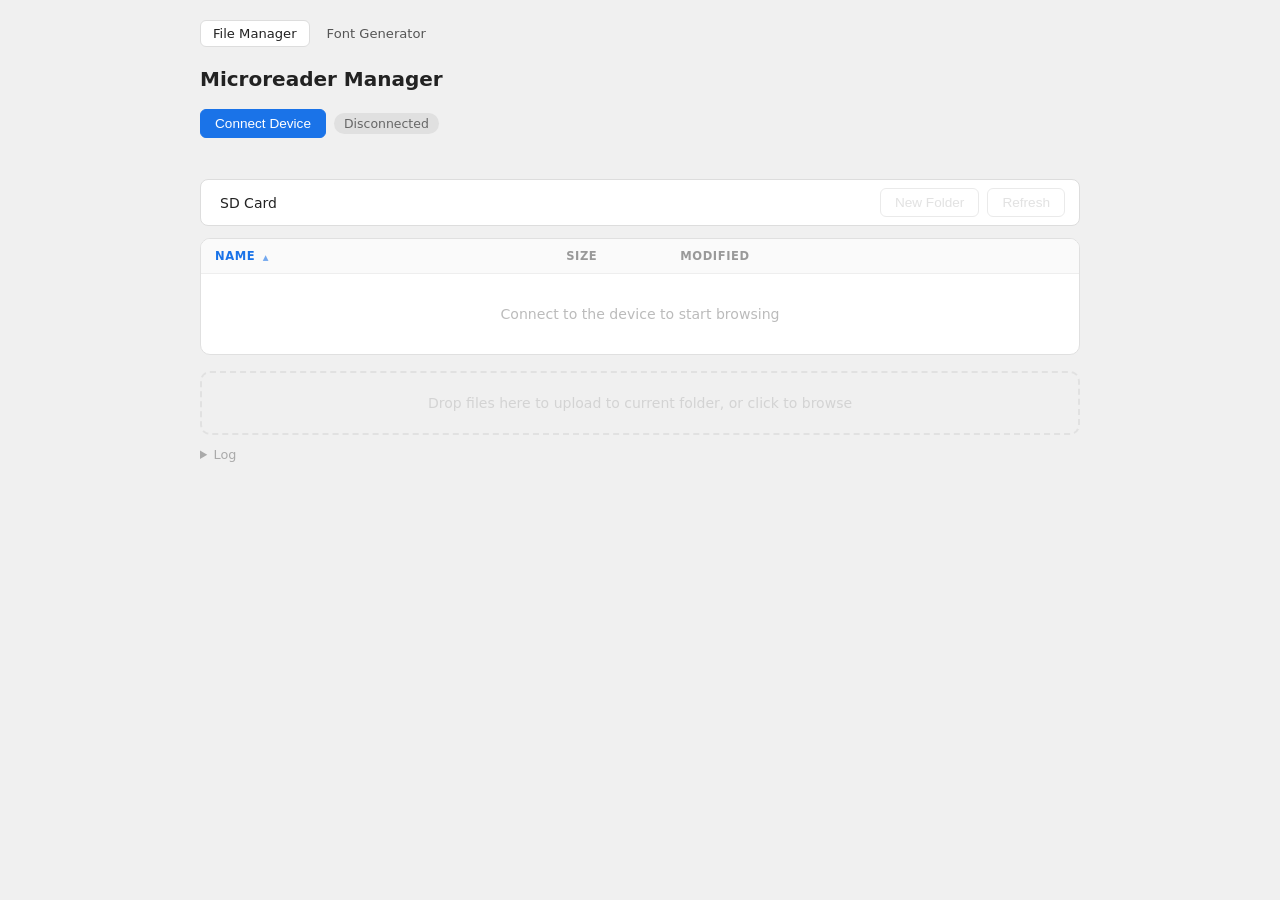
==== docs/index.html @ 01303ea6 "wip font generator page" ====
<!DOCTYPE html>
<html lang="en">
<head>
  <meta charset="UTF-8">
  <meta name="viewport" content="width=device-width, initial-scale=1">
  <title>Microreader Manager</title>
  <style>
    * { box-sizing: border-box; margin: 0; padding: 0; }
    body { font-family: system-ui, -apple-system, sans-serif; background: #f0f0f0; color: #222; padding: 20px; max-width: 920px; margin: 0 auto; }
    nav { display: flex; gap: 4px; margin-bottom: 20px; }
    nav a { padding: 5px 12px; border-radius: 6px; font-size: 0.82rem; text-decoration: none; color: #555; border: 1px solid transparent; }
    nav a:hover { background: #e8e8e8; }
    nav a.active { background: #fff; border-color: #ddd; color: #222; font-weight: 500; }
    h1 { font-size: 1.25rem; font-weight: 600; margin-bottom: 18px; }

    .toolbar { display: flex; gap: 8px; align-items: center; flex-wrap: wrap; margin-bottom: 12px; }
    button { padding: 6px 14px; border: 1px solid #ccc; border-radius: 6px; background: #fff; cursor: pointer; font-size: 0.85rem; white-space: nowrap; }
    button:hover:not(:disabled) { background: #ebebeb; }
    button:disabled { opacity: 0.4; cursor: default; }
    .btn-primary { background: #1a73e8; color: #fff; border-color: #1a73e8; }
    .btn-primary:hover:not(:disabled) { background: #1558b0; }
    .btn-danger { color: #c0392b; border-color: #e0a0a0; }
    .btn-danger:hover:not(:disabled) { background: #fff0ef; }
    .btn-sm { padding: 3px 10px; font-size: 0.78rem; }

    .badge { padding: 3px 10px; border-radius: 12px; font-size: 0.78rem; font-weight: 500; background: #e0e0e0; color: #666; }
    .badge.connected { background: #d4edda; color: #155724; }

    .status-bar { font-size: 0.8rem; color: #777; min-height: 1.2em; margin-bottom: 14px; }

    /* Path bar */
    .path-bar { display: flex; align-items: center; gap: 8px; margin-bottom: 12px; background: #fff; border: 1px solid #ddd; border-radius: 8px; padding: 8px 14px; }
    .breadcrumb { flex: 1; display: flex; align-items: center; gap: 2px; flex-wrap: wrap; font-size: 0.875rem; min-width: 0; }
    .crumb { color: #1a73e8; cursor: pointer; padding: 2px 5px; border-radius: 4px; white-space: nowrap; }
    .crumb:hover { background: #e8f0fe; }
    .crumb.current { color: #222; cursor: default; font-weight: 500; }
    .crumb.current:hover { background: transparent; }
    .crumb-sep { color: #bbb; padding: 0 1px; }

    /* Drop zone */
    .drop-zone { border: 2px dashed #ccc; border-radius: 10px; padding: 22px; text-align: center; color: #aaa; cursor: pointer; font-size: 0.875rem; transition: border-color 0.15s, background 0.15s, color 0.15s; margin-bottom: 12px; }
    .drop-zone:hover, .drop-zone.over { border-color: #1a73e8; background: #e8f0fe; color: #1a73e8; }
    .drop-zone.disabled { pointer-events: none; opacity: 0.4; }

    /* Progress */
    .progress-wrap { display: none; margin-bottom: 12px; }
    .progress-wrap.visible { display: block; }
    .progress-label { font-size: 0.8rem; color: #555; margin-bottom: 4px; }
    .progress-track { height: 6px; background: #e0e0e0; border-radius: 3px; overflow: hidden; }
    .progress-fill { height: 100%; background: #1a73e8; width: 0%; transition: width 0.1s; border-radius: 3px; }

    /* File table */
    .file-browser { background: #fff; border: 1px solid #e0e0e0; border-radius: 10px; overflow: hidden; margin-bottom: 16px; }
    table { width: 100%; border-collapse: collapse; table-layout: fixed; }
    thead th { text-align: left; font-size: 0.72rem; font-weight: 600; text-transform: uppercase; letter-spacing: 0.05em; color: #999; padding: 10px 14px; border-bottom: 1px solid #eee; background: #fafafa; }
    tbody tr { border-bottom: 1px solid #f2f2f2; }
    tbody tr:last-child { border-bottom: none; }
    tbody tr:hover { background: #fafafa; }
    td { padding: 7px 14px; font-size: 0.875rem; vertical-align: middle; }
    .col-name { width: 40%; }
    .col-size { width: 13%; }
    .col-date { width: 20%; }
    .col-actions { width: 27%; text-align: right; }
    thead th[data-col] { cursor: pointer; user-select: none; }
    thead th[data-col]:hover { background: #f0f0f0; color: #666; }
    thead th.sort-active { color: #1a73e8; }
    .sort-icon { font-size: 0.65em; margin-left: 3px; opacity: 0.6; }

    .entry-name { display: flex; align-items: center; gap: 7px; }
    .entry-icon { font-size: 1em; line-height: 1; flex-shrink: 0; }
    .entry-label { overflow: hidden; text-overflow: ellipsis; white-space: nowrap; min-width: 0; }
    .entry-label.is-dir { color: #1a73e8; cursor: pointer; font-weight: 500; }
    .entry-label.is-dir:hover { text-decoration: underline; }
    .file-size { color: #888; font-size: 0.82rem; }
    .file-date { color: #999; font-size: 0.8rem; }
    .placeholder-row td { text-align: center; padding: 32px; color: #bbb; font-size: 0.88rem; }

    /* Log */
    details summary { cursor: pointer; font-size: 0.8rem; color: #aaa; user-select: none; }
    .log-box { background: #1c1c1e; color: #bbb; font-family: monospace; font-size: 0.75rem; padding: 12px; border-radius: 8px; max-height: 160px; overflow-y: auto; white-space: pre-wrap; word-break: break-all; margin-top: 8px; }

    /* Modal */
    .modal-backdrop { position: fixed; inset: 0; background: rgba(0,0,0,0.3); display: flex; align-items: center; justify-content: center; z-index: 100; }
    .modal-card { background: #fff; border-radius: 14px; padding: 24px; width: 360px; max-width: 92vw; box-shadow: 0 12px 48px rgba(0,0,0,0.18); }
    .modal-title { font-size: 1rem; font-weight: 600; margin-bottom: 6px; }
    .modal-body { font-size: 0.875rem; color: #555; line-height: 1.5; margin-bottom: 20px; }
    .modal-body code { font-family: monospace; font-size: 0.82rem; color: #333; background: #f4f4f4; padding: 1px 5px; border-radius: 4px; word-break: break-all; }
    .modal-input { width: 100%; padding: 8px 10px; border: 1px solid #ccc; border-radius: 6px; font-size: 0.875rem; margin-top: 12px; margin-bottom: 4px; }
    .modal-input:focus { outline: none; border-color: #1a73e8; box-shadow: 0 0 0 3px rgba(26,115,232,0.12); }
    .modal-buttons { display: flex; justify-content: flex-end; gap: 8px; margin-top: 20px; }
    .btn-danger-solid { background: #c0392b !important; color: #fff !important; border-color: #c0392b !important; }
    .btn-danger-solid:hover:not(:disabled) { background: #a93226 !important; }
  </style>
</head>
<body>

<nav>
  <a href="index.html" class="active">File Manager</a>
  <a href="font-generator.html">Font Generator</a>
</nav>

<h1>Microreader Manager</h1>

<div class="toolbar">
  <button class="btn-primary" id="btn-connect">Connect Device</button>
  <span class="badge" id="conn-badge">Disconnected</span>
</div>

<div class="status-bar" id="status-bar"></div>

<div class="path-bar">
  <div class="breadcrumb" id="breadcrumb"></div>
  <button id="btn-new-folder" disabled>New Folder</button>
  <button id="btn-refresh" disabled>Refresh</button>
</div>

<div class="file-browser">
  <table>
    <thead>
      <tr>
        <th class="col-name sort-active" data-col="name">Name <span class="sort-icon">▲</span></th>
        <th class="col-size" data-col="size">Size <span class="sort-icon"></span></th>
        <th class="col-date" data-col="mtime">Modified <span class="sort-icon"></span></th>
        <th class="col-actions"></th>
      </tr>
    </thead>
    <tbody id="file-tbody">
      <tr class="placeholder-row"><td colspan="4">Connect to the device to start browsing</td></tr>
    </tbody>
  </table>
</div>

<div class="progress-wrap" id="progress-wrap">
  <div class="progress-label" id="progress-label"></div>
  <div class="progress-track"><div class="progress-fill" id="progress-fill"></div></div>
</div>

<div class="drop-zone disabled" id="drop-zone">
  Drop files here to upload to current folder, or click to browse
  <input type="file" id="file-input" multiple style="display:none">
</div>

<details>
  <summary>Log</summary>
  <div class="log-box" id="log-box"></div>
</details>

<div class="modal-backdrop" id="modal" style="display:none">
  <div class="modal-card">
    <div class="modal-title" id="modal-title"></div>
    <div class="modal-body" id="modal-body"></div>
    <input class="modal-input" id="modal-input" type="text" style="display:none">
    <div class="modal-buttons">
      <button id="modal-cancel">Cancel</button>
      <button id="modal-confirm"></button>
    </div>
  </div>
</div>

<script>
// ── CRC32 (matches zlib.crc32 / esp_rom_crc32_le) ────────────────────────────
const CRC_TABLE = (() => {
  const t = new Uint32Array(256);
  for (let i = 0; i < 256; i++) {
    let c = i;
    for (let j = 0; j < 8; j++) c = (c & 1) ? (0xEDB88320 ^ (c >>> 1)) : (c >>> 1);
    t[i] = c;
  }
  return t;
})();
function crc32(data) {
  let c = 0xFFFFFFFF;
  for (const b of data) c = CRC_TABLE[(c ^ b) & 0xFF] ^ (c >>> 8);
  return (c ^ 0xFFFFFFFF) >>> 0;
}

// ── LE helpers ────────────────────────────────────────────────────────────────
function u16le(n) { return new Uint8Array([n & 0xFF, (n >> 8) & 0xFF]); }
function u32le(n) { const b = new Uint8Array(4); new DataView(b.buffer).setUint32(0, n >>> 0, true); return b; }

// ── Serial connection ─────────────────────────────────────────────────────────
let conn = null;

class SerialConn {
  constructor(port) {
    this.port = port;
    this._buf = [];
    this._waiters = [];
    this._pump();
  }
  async _pump() {
    const reader = this.port.readable.getReader();
    try {
      while (true) {
        const { value, done } = await reader.read();
        if (done) break;
        for (const b of value) {
          if (this._waiters.length > 0) this._waiters.shift()(b);
          else this._buf.push(b);
        }
      }
    } catch (_) {}
    finally {
      reader.releaseLock();
      this._waiters.forEach(w => w(-1));
      this._waiters = [];
    }
  }
  readByte(timeoutMs = 30000) {
    return new Promise((resolve, reject) => {
      if (this._buf.length > 0) { resolve(this._buf.shift()); return; }
      let timer;
      const cb = b => {
        clearTimeout(timer);
        if (b === -1) reject(new Error('Port closed'));
        else resolve(b);
      };
      this._waiters.push(cb);
      timer = setTimeout(() => {
        const i = this._waiters.indexOf(cb);
        if (i !== -1) this._waiters.splice(i, 1);
        reject(new Error('Serial read timeout'));
      }, timeoutMs);
    });
  }
  async readLine(timeoutMs = 5000) {
    const deadline = Date.now() + timeoutMs;
    let s = '';
    while (true) {
      const left = deadline - Date.now();
      if (left <= 0) throw new Error('Timeout reading line');
      const b = await this.readByte(left);
      if (b === 0x0A) return s;
      if (b !== 0x0D) s += String.fromCharCode(b);
    }
  }
  async write(data) {
    const w = this.port.writable.getWriter();
    try { await w.write(data); } finally { w.releaseLock(); }
  }
  async close() { try { await this.port.close(); } catch (_) {} }
}

// ── Protocol ──────────────────────────────────────────────────────────────────
const CMND = new Uint8Array([0x43, 0x4D, 0x4E, 0x44]);
const enc = new TextEncoder();

function isEspLog(line) { return /^[IWED] \(\d+\)/.test(line); }

async function readUntil(pred, ms = 8000) {
  const deadline = Date.now() + ms;
  while (true) {
    const left = deadline - Date.now();
    if (left <= 0) throw new Error('Timeout');
    const line = await conn.readLine(left);
    if (line && !isEspLog(line) && pred(line)) return line;
  }
}

// 'A' — list directory with metadata
async function cmdDirList(path) {
  const pb = enc.encode(path);
  await conn.write(new Uint8Array([...CMND, 0x41, ...u16le(pb.length), ...pb]));
  const entries = [];
  const deadline = Date.now() + 8000;
  let started = false;
  while (true) {
    const left = deadline - Date.now();
    if (left <= 0) break;
    let line;
    try { line = await conn.readLine(left); } catch { break; }
    if (!line || isEspLog(line)) continue;
    if (line.startsWith('ERR:')) throw new Error(line);
    if (line.startsWith('DIR:')) { started = true; continue; }
    if (line === 'END') break;
    if (!started) continue;
    const p = line.split('|');
    if (p[0] === 'd') {
      entries.push({ type: 'dir',  name: p[1] || '', size: 0, mtime: 0 });
    } else if (p[0] === 'f') {
      entries.push({ type: 'file', name: p[1] || '', size: parseInt(p[2]) || 0, mtime: parseInt(p[3]) || 0 });
    }
  }
  return entries;
}

// 'W' — write file to full path (chunked + ACK + CRC)
async function cmdWriteFile(fullPath, file, onProgress) {
  const data = new Uint8Array(await file.arrayBuffer());
  const pb = enc.encode(fullPath);
  const checksum = crc32(data);
  await conn.write(new Uint8Array([...CMND, 0x57, ...u16le(pb.length), ...pb, ...u32le(data.length)]));
  await readUntil(l => { if (l.startsWith('ERR:')) throw new Error(l); return l === 'READY'; }, 10000);
  const CHUNK = 2048;
  for (let sent = 0; sent < data.length; ) {
    const end = Math.min(sent + CHUNK, data.length);
    await conn.write(data.slice(sent, end));
    sent = end;
    onProgress(sent / data.length);
    const ack = await conn.readByte(30000);
    if (ack !== 0x06) throw new Error(`Bad ACK 0x${ack.toString(16)}`);
  }
  await conn.write(u32le(checksum));
  const r = await readUntil(l => l === 'OK' || l.startsWith('ERR:'), 30000);
  if (r !== 'OK') throw new Error(r);
}

// 'R' — delete file
async function cmdDelete(path) {
  const pb = enc.encode(path);
  await conn.write(new Uint8Array([...CMND, 0x52, ...u16le(pb.length), ...pb]));
  return readUntil(l => l === 'OK' || l.startsWith('ERR:'), 5000);
}

// 'K' — mkdir
async function cmdMkdir(path) {
  const pb = enc.encode(path);
  await conn.write(new Uint8Array([...CMND, 0x4B, ...u16le(pb.length), ...pb]));
  return readUntil(l => l === 'OK' || l.startsWith('ERR:'), 5000);
}

// 'S' — heap status
async function cmdStatus() {
  await conn.write(new Uint8Array([...CMND, 0x53]));
  return readUntil(l => l.startsWith('STATUS:'), 3000);
}

// 'C' — clear .mrb cache
async function cmdClearCache() {
  await conn.write(new Uint8Array([...CMND, 0x43]));
  return readUntil(l => l.startsWith('CLEARED:') || l.startsWith('ERR:'), 10000);
}

// 'N' — rename/move: src path then dst path, both 2-byte-LE-prefixed
async function cmdRename(src, dst) {
  const sp = enc.encode(src), dp = enc.encode(dst);
  await conn.write(new Uint8Array([...CMND, 0x4E, ...u16le(sp.length), ...sp, ...u16le(dp.length), ...dp]));
  return readUntil(l => l === 'OK' || l.startsWith('ERR:'), 5000);
}

// ── Formatting ────────────────────────────────────────────────────────────────
function fmtSize(bytes) {
  if (!bytes) return '—';
  if (bytes < 1024) return `${bytes} B`;
  if (bytes < 1048576) return `${(bytes / 1024).toFixed(1)} KB`;
  return `${(bytes / 1048576).toFixed(1)} MB`;
}

function fmtDate(unix) {
  if (!unix || unix < 946684800) return '—'; // ignore anything before year 2000
  try { return new Date(unix * 1000).toLocaleDateString(undefined, { year: 'numeric', month: 'short', day: 'numeric' }); }
  catch { return '—'; }
}

function fileIcon(name) {
  const ext = (name.split('.').pop() || '').toLowerCase();
  return { epub: '📖', mrb: '⚡', png: '🖼', jpg: '🖼', jpeg: '🖼', bmp: '🖼', gif: '🖼', mbf: '🔤', mfb: '🔤', ttf: '🔤', otf: '🔤', dat: '📊', pos: '📊', mgr: '🌙' }[ext] || '📄';
}

// ── UI state ──────────────────────────────────────────────────────────────────
let currentPath = '/sdcard';
let currentEntries = [];
let sortCol = 'name', sortDir = 'asc';
let busy = false;

const $ = id => document.getElementById(id);
const btnConnect    = $('btn-connect');
const btnRefresh    = $('btn-refresh');
const btnNewFolder  = $('btn-new-folder');
const connBadge     = $('conn-badge');
const statusBar     = $('status-bar');
const breadcrumb    = $('breadcrumb');
const dropZone      = $('drop-zone');
const fileInput     = $('file-input');
const progressWrap  = $('progress-wrap');
const progressFill  = $('progress-fill');
const progressLabel = $('progress-label');
const fileTbody     = $('file-tbody');
const logBox        = $('log-box');
const modal         = $('modal');
const modalTitle    = $('modal-title');
const modalBody     = $('modal-body');
const modalInput    = $('modal-input');
const modalConfirm  = $('modal-confirm');
const modalCancel   = $('modal-cancel');

// Promise-based modal. options: { title, body (HTML), confirmLabel, danger, inputPlaceholder, defaultValue }
// Resolves to true/false for confirm dialogs, or string/null for input dialogs.
function showDialog({ title, body, confirmLabel = 'OK', danger = false, inputPlaceholder = null, defaultValue = '' }) {
  return new Promise(resolve => {
    modalTitle.textContent = title;
    modalBody.innerHTML = body;
    modalConfirm.textContent = confirmLabel;
    modalConfirm.className = danger ? 'btn-danger-solid' : 'btn-primary';

    const hasInput = inputPlaceholder !== null;
    modalInput.style.display = hasInput ? 'block' : 'none';
    if (hasInput) { modalInput.placeholder = inputPlaceholder; modalInput.value = defaultValue; }

    modal.style.display = 'flex';
    requestAnimationFrame(() => { if (hasInput) { modalInput.focus(); modalInput.select(); } else modalConfirm.focus(); });

    const done = result => {
      modal.style.display = 'none';
      modalConfirm.removeEventListener('click', onOk);
      modalCancel.removeEventListener('click', onCancel);
      modal.removeEventListener('click', onBackdrop);
      document.removeEventListener('keydown', onKey);
      resolve(result);
    };
    const onOk     = () => done(hasInput ? modalInput.value.trim() : true);
    const onCancel = () => done(hasInput ? null : false);
    const onBackdrop = e => { if (e.target === modal) onCancel(); };
    const onKey = e => {
      if (e.key === 'Enter') onOk();
      if (e.key === 'Escape') onCancel();
    };
    modalConfirm.addEventListener('click', onOk);
    modalCancel.addEventListener('click', onCancel);
    modal.addEventListener('click', onBackdrop);
    document.addEventListener('keydown', onKey);
  });
}

function log(msg) {
  const ts = new Date().toLocaleTimeString();
  logBox.textContent += `[${ts}] ${msg}\n`;
  logBox.scrollTop = logBox.scrollHeight;
}
function setStatus(msg) { statusBar.textContent = msg; }

function setBusy(b) {
  busy = b;
  btnConnect.disabled = b;
  const ok = !b && !!conn;
  btnRefresh.disabled = !ok;
  btnNewFolder.disabled = !ok;
  dropZone.classList.toggle('disabled', !ok);
  fileTbody.querySelectorAll('.btn-del, .btn-ren').forEach(btn => btn.disabled = b);
}

function setConnected(yes) {
  connBadge.textContent = yes ? 'Connected' : 'Disconnected';
  connBadge.className = 'badge' + (yes ? ' connected' : '');
  btnConnect.textContent = yes ? 'Disconnect' : 'Connect Device';
  setBusy(false);
}

function escHtml(s) { return s.replace(/&/g, '&amp;').replace(/</g, '&lt;').replace(/>/g, '&gt;'); }

function renderBreadcrumb() {
  breadcrumb.innerHTML = '';
  const rel = currentPath.startsWith('/sdcard') ? currentPath.slice('/sdcard'.length) : currentPath;
  const parts = rel.split('/').filter(Boolean);
  const segments = [{ label: 'SD Card', path: '/sdcard' },
    ...parts.map((p, i) => ({ label: p, path: '/sdcard/' + parts.slice(0, i + 1).join('/') }))];

  segments.forEach((seg, i) => {
    if (i > 0) {
      const sep = document.createElement('span');
      sep.className = 'crumb-sep'; sep.textContent = '›';
      breadcrumb.appendChild(sep);
    }
    const span = document.createElement('span');
    const isCurrent = i === segments.length - 1;
    span.className = 'crumb' + (isCurrent ? ' current' : '');
    span.textContent = seg.label;
    if (!isCurrent) span.addEventListener('click', () => navigate(seg.path, { push: true }));
    breadcrumb.appendChild(span);
  });
}

function updateSortUI() {
  document.querySelectorAll('thead th[data-col]').forEach(th => {
    const col = th.dataset.col;
    const active = col === sortCol;
    th.classList.toggle('sort-active', active);
    th.querySelector('.sort-icon').textContent = active ? (sortDir === 'asc' ? '▲' : '▼') : '';
  });
}

function renderEntries(entries) {
  currentEntries = entries.filter(e => !e.name.startsWith('.'));

  const cmp = (a, b) => {
    let v = sortCol === 'size'  ? (a.size  || 0) - (b.size  || 0)
          : sortCol === 'mtime' ? (a.mtime || 0) - (b.mtime || 0)
          : a.name.localeCompare(b.name);
    return sortDir === 'asc' ? v : -v;
  };

  const dirs  = entries.filter(e => e.type === 'dir' ).sort(cmp);
  const files = entries.filter(e => e.type === 'file').sort(cmp);

  if (!dirs.length && !files.length) {
    fileTbody.innerHTML = '<tr class="placeholder-row"><td colspan="4">Empty folder</td></tr>';
    updateSortUI();
    return;
  }

  fileTbody.innerHTML = '';
  const actions = `<button class="btn-sm btn-ren">Rename</button>
                   <button class="btn-sm btn-danger btn-del">Delete</button>`;
  for (const entry of [...dirs, ...files]) {
    const tr = document.createElement('tr');
    const fullPath = currentPath + '/' + entry.name;

    if (entry.type === 'dir') {
      tr.innerHTML = `
        <td class="col-name"><div class="entry-name">
          <span class="entry-icon">📁</span>
          <span class="entry-label is-dir">${escHtml(entry.name)}</span>
        </div></td>
        <td class="col-size file-size">—</td>
        <td class="col-date file-date">—</td>
        <td class="col-actions">${actions}</td>`;
      tr.querySelector('.is-dir').addEventListener('click', () => navigate(fullPath, { push: true }));
    } else {
      tr.innerHTML = `
        <td class="col-name"><div class="entry-name">
          <span class="entry-icon">${fileIcon(entry.name)}</span>
          <span class="entry-label" title="${escHtml(entry.name)}">${escHtml(entry.name)}</span>
        </div></td>
        <td class="col-size file-size">${fmtSize(entry.size)}</td>
        <td class="col-date file-date">${fmtDate(entry.mtime)}</td>
        <td class="col-actions">${actions}</td>`;
    }
    tr.querySelector('.btn-ren').addEventListener('click', () => onRename(fullPath));
    tr.querySelector('.btn-del').addEventListener('click', () => onDelete(fullPath, entry.type));
    fileTbody.appendChild(tr);
  }
  updateSortUI();
}

// hist: { push: true } → pushState, { replace: true } → replaceState, omit → no history change
async function navigate(path, hist = {}) {
  currentPath = path;
  renderBreadcrumb();
  const hash = '#' + encodeURIComponent(path);
  if (hist.push)    history.pushState({ path }, '', hash);
  if (hist.replace) history.replaceState({ path }, '', hash);
  setBusy(true);
  setStatus(`Loading ${path}...`);
  log(`ls ${path}`);
  try {
    const entries = await cmdDirList(path);
    renderEntries(entries);
    const nDirs = entries.filter(e => e.type === 'dir').length;
    const nFiles = entries.filter(e => e.type === 'file').length;
    const summary = [nDirs && `${nDirs} folder${nDirs !== 1 ? 's' : ''}`, nFiles && `${nFiles} file${nFiles !== 1 ? 's' : ''}`].filter(Boolean).join(', ');
    setStatus(path + (summary ? `  —  ${summary}` : ''));
    log(`${entries.length} entries`);
  } catch (e) {
    log('Error: ' + e.message);
    setStatus('Error: ' + e.message);
    fileTbody.innerHTML = `<tr class="placeholder-row"><td colspan="4">Error: ${escHtml(e.message)}</td></tr>`;
  } finally {
    setBusy(false);
  }
}

// ESP32-C3 USB Serial/JTAG VID:PID
const ESP_FILTERS = [{ usbVendorId: 0x303A, usbProductId: 0x1001 }];

async function onConnect() {
  if (conn) {
    log('Disconnecting...');
    await conn.close();
    conn = null;
    setConnected(false);
    fileTbody.innerHTML = '<tr class="placeholder-row"><td colspan="4">Connect to the device to start browsing</td></tr>';
    setStatus('');
    log('Disconnected');
    return;
  }
  try {
    // Reuse a previously-granted ESP32 port if there is exactly one
    let port;
    const granted = (await navigator.serial.getPorts()).filter(p => {
      const { usbVendorId, usbProductId } = p.getInfo();
      return usbVendorId === 0x303A && usbProductId === 0x1001;
    });
    if (granted.length === 1) {
      port = granted[0];
      log('Auto-selected previously granted port');
    } else {
      // Show picker filtered to ESP32 devices only
      port = await navigator.serial.requestPort({ filters: ESP_FILTERS });
    }
    await port.open({ baudRate: 115200 });
    conn = new SerialConn(port);
    setConnected(true);
    log('Connected');
    await navigate('/sdcard', { replace: true });
  } catch (e) {
    if (e.name !== 'NotFoundError') { log('Connect error: ' + e.message); setStatus(e.message); }
  }
}

async function onDelete(fullPath, type) {
  const name = fullPath.split('/').pop();
  const body = type === 'dir'
    ? `Delete folder <code>${escHtml(name)}</code> and everything inside it?`
    : `Delete <code>${escHtml(name)}</code>?`;
  const ok = await showDialog({ title: 'Confirm Delete', body, confirmLabel: 'Delete', danger: true });
  if (!ok) return;
  setBusy(true);
  log(`rm ${fullPath}`);
  try {
    const r = await cmdDelete(fullPath);
    log(`rm: ${r}`);
    if (r === 'OK') { setStatus('Deleted'); await navigate(currentPath); }
    else setStatus('Delete failed: ' + r);
  } catch (e) {
    log('Error: ' + e.message); setStatus('Error: ' + e.message);
  } finally { setBusy(false); }
}

async function onNewFolder() {
  const name = await showDialog({ title: 'New Folder', body: `Inside <code>${escHtml(currentPath.replace('/sdcard', 'SD Card'))}</code>`, confirmLabel: 'Create', inputPlaceholder: 'Folder name' });
  if (!name) return;
  const safe = name.replace(/[/\\:*?"<>|]/g, '');
  if (!safe) return;
  const path = currentPath + '/' + safe;
  setBusy(true);
  log(`mkdir ${path}`);
  try {
    const r = await cmdMkdir(path);
    log(`mkdir: ${r}`);
    if (r === 'OK') { setStatus('Folder created'); await navigate(currentPath); }
    else setStatus('Create failed: ' + r);
  } catch (e) {
    log('Error: ' + e.message); setStatus('Error: ' + e.message);
  } finally { setBusy(false); }
}

async function onRename(fullPath) {
  const name = fullPath.split('/').pop();
  const dir  = fullPath.slice(0, fullPath.lastIndexOf('/'));
  const newName = await showDialog({
    title: 'Rename',
    body: `Rename <code>${escHtml(name)}</code>`,
    confirmLabel: 'Rename',
    inputPlaceholder: 'New name',
    defaultValue: name,
  });
  if (!newName || newName === name) return;
  const safe = newName.replace(/[/\\:*?"<>|]/g, '').trim();
  if (!safe) return;
  const newPath = dir + '/' + safe;
  setBusy(true);
  log(`rename ${fullPath} → ${newPath}`);
  try {
    const r = await cmdRename(fullPath, newPath);
    log(`rename: ${r}`);
    if (r === 'OK') { setStatus('Renamed'); await navigate(currentPath); }
    else setStatus('Rename failed: ' + r);
  } catch (e) {
    log('Error: ' + e.message); setStatus('Error: ' + e.message);
  } finally { setBusy(false); }
}

async function onUpload(files) {
  if (!conn) return;
  const list = [...files];
  if (!list.length) return;
  setBusy(true);
  for (let i = 0; i < list.length; i++) {
    const file = list[i];
    const dest = currentPath + '/' + file.name;
    progressWrap.classList.add('visible');
    progressFill.style.width = '0%';
    progressLabel.textContent = `Uploading ${file.name} (${i + 1}/${list.length}) — ${fmtSize(file.size)}`;
    log(`upload ${dest}`);
    try {
      await cmdWriteFile(dest, file, pct => { progressFill.style.width = (pct * 100).toFixed(1) + '%'; });
      progressFill.style.width = '100%';
      log(`OK: ${file.name}`);
      setStatus(`Uploaded ${file.name}`);
    } catch (e) {
      log(`Upload failed: ${e.message}`);
      setStatus('Upload failed: ' + e.message);
    }
  }
  progressWrap.classList.remove('visible');
  setBusy(false);
  await navigate(currentPath);
}

// Events
btnConnect.addEventListener('click', onConnect);
btnRefresh.addEventListener('click', () => navigate(currentPath));
btnNewFolder.addEventListener('click', onNewFolder);
dropZone.addEventListener('click', () => { if (!busy && conn) fileInput.click(); });
fileInput.addEventListener('change', () => { if (fileInput.files.length) onUpload(fileInput.files); fileInput.value = ''; });
dropZone.addEventListener('dragover', e => { e.preventDefault(); if (!busy && conn) dropZone.classList.add('over'); });
dropZone.addEventListener('dragleave', () => dropZone.classList.remove('over'));
dropZone.addEventListener('drop', e => { e.preventDefault(); dropZone.classList.remove('over'); onUpload(e.dataTransfer.files); });

// Init
renderBreadcrumb();

// Sortable column headers
document.querySelectorAll('thead th[data-col]').forEach(th => {
  th.addEventListener('click', () => {
    const col = th.dataset.col;
    if (sortCol === col) sortDir = sortDir === 'asc' ? 'desc' : 'asc';
    else { sortCol = col; sortDir = 'asc'; }
    renderEntries(currentEntries);
  });
});

// Browser back / forward
window.addEventListener('popstate', e => {
  if (conn && e.state?.path) navigate(e.state.path);
});

// Auto-reconnect on page load/refresh.
// Strategy: listen for the 'connect' event that fires when the device (re-)enumerates.
// Browsers that persist port grants (Chrome) fire it after the device reboots post-refresh.
// Browsers that don't (Firefox) never fire it — user just clicks Connect, no polling wasted.
if ('serial' in navigator) {
  async function autoOpen(port) {
    if (conn) return;
    const { usbVendorId, usbProductId } = port.getInfo();
    if (usbVendorId !== 0x303A || usbProductId !== 0x1001) return;
    log('[auto] ESP32 detected — opening port…');
    try {
      await port.open({ baudRate: 115200 });
      conn = new SerialConn(port);
      setConnected(true);
      await navigate('/sdcard', { replace: true });
    } catch (e) {
      log('[auto] open failed: ' + e.message);
      setStatus('Auto-connect failed — click Connect');
    }
  }

  navigator.serial.addEventListener('connect', e => autoOpen(e.target));

  // Also check immediately — device may already be enumerated if it didn't reboot.
  (async () => {
    const all = await navigator.serial.getPorts();
    const esp = all.find(p => {
      const { usbVendorId, usbProductId } = p.getInfo();
      return usbVendorId === 0x303A && usbProductId === 0x1001;
    });
    if (esp) autoOpen(esp);
  })();
}

if (!('serial' in navigator)) {
  document.body.innerHTML = `
    <div style="padding:48px;text-align:center;font-family:system-ui">
      <h2 style="color:#c0392b">Web Serial API not available</h2>
      <p style="margin-top:12px;color:#666">Open this page in Chrome, Edge, or Firefox</p>
    </div>`;
}
</script>
</body>
</html>
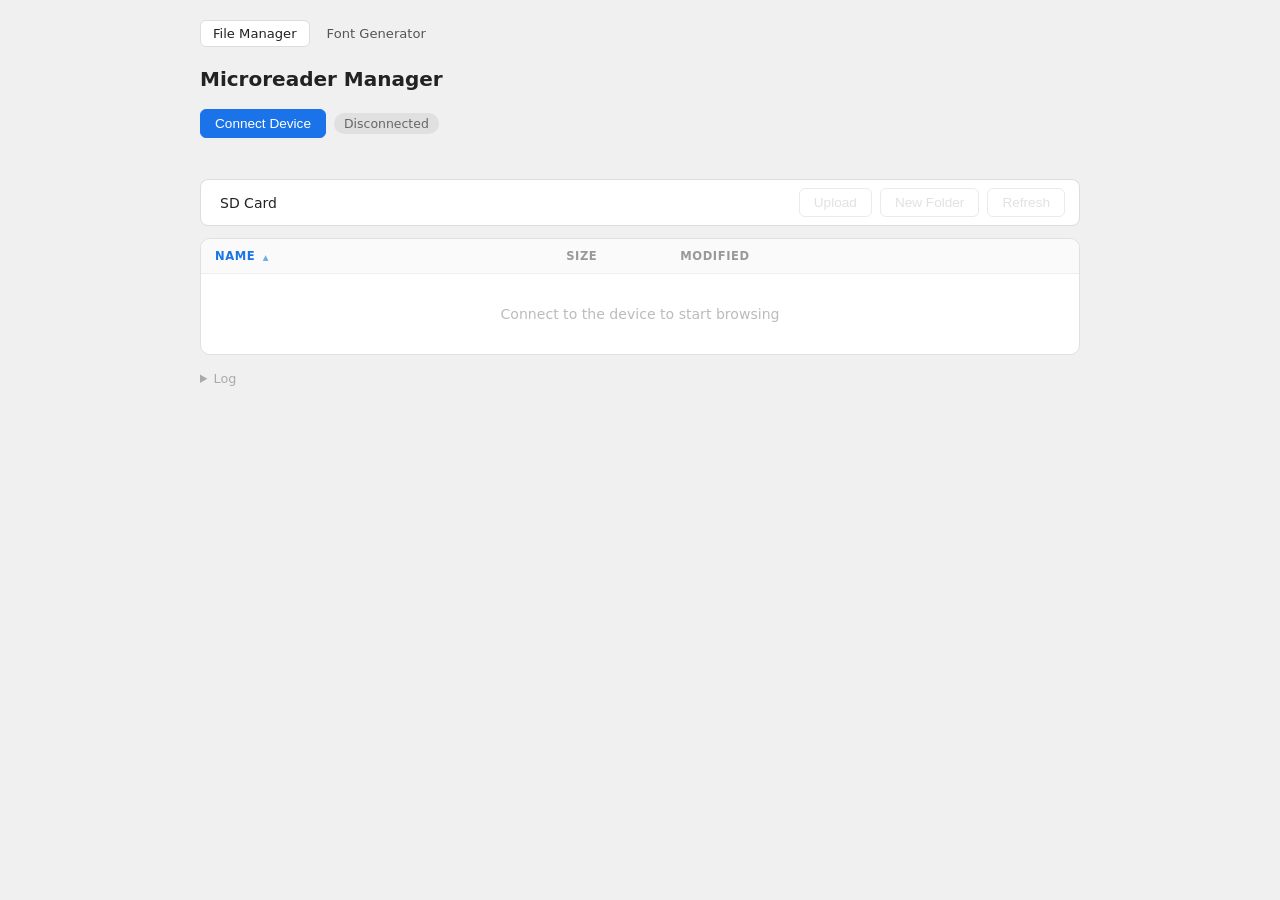
==== commit 79d4782b: "replaced visible drop-zone with droppable file-browser and upload button" ====
--- a/docs/index.html
+++ b/docs/index.html
@@ -37,11 +37,6 @@
     .crumb.current:hover { background: transparent; }
     .crumb-sep { color: #bbb; padding: 0 1px; }
 
-    /* Drop zone */
-    .drop-zone { border: 2px dashed #ccc; border-radius: 10px; padding: 22px; text-align: center; color: #aaa; cursor: pointer; font-size: 0.875rem; transition: border-color 0.15s, background 0.15s, color 0.15s; margin-bottom: 12px; }
-    .drop-zone:hover, .drop-zone.over { border-color: #1a73e8; background: #e8f0fe; color: #1a73e8; }
-    .drop-zone.disabled { pointer-events: none; opacity: 0.4; }
-
     /* Progress */
     .progress-wrap { display: none; margin-bottom: 12px; }
     .progress-wrap.visible { display: block; }
@@ -50,7 +45,9 @@
     .progress-fill { height: 100%; background: #1a73e8; width: 0%; transition: width 0.1s; border-radius: 3px; }
 
     /* File table */
-    .file-browser { background: #fff; border: 1px solid #e0e0e0; border-radius: 10px; overflow: hidden; margin-bottom: 16px; }
+    .file-browser { background: #fff; border: 1px solid #e0e0e0; border-radius: 10px; overflow: hidden; margin-bottom: 16px; transition: border-color 0.15s, box-shadow 0.15s; }
+    .file-browser.drag-over { border-color: #1a73e8; box-shadow: 0 0 0 2px rgba(26,115,232,0.2); }
+    .file-browser.drag-over thead th { background: #e8f0fe; }
     table { width: 100%; border-collapse: collapse; table-layout: fixed; }
     thead th { text-align: left; font-size: 0.72rem; font-weight: 600; text-transform: uppercase; letter-spacing: 0.05em; color: #999; padding: 10px 14px; border-bottom: 1px solid #eee; background: #fafafa; }
     tbody tr { border-bottom: 1px solid #f2f2f2; }
@@ -110,6 +107,7 @@
 
 <div class="path-bar">
   <div class="breadcrumb" id="breadcrumb"></div>
+  <button id="btn-upload" disabled>Upload</button>
   <button id="btn-new-folder" disabled>New Folder</button>
   <button id="btn-refresh" disabled>Refresh</button>
 </div>
@@ -135,11 +133,6 @@
   <div class="progress-track"><div class="progress-fill" id="progress-fill"></div></div>
 </div>
 
-<div class="drop-zone disabled" id="drop-zone">
-  Drop files here to upload to current folder, or click to browse
-  <input type="file" id="file-input" multiple style="display:none">
-</div>
-
 <details>
   <summary>Log</summary>
   <div class="log-box" id="log-box"></div>
@@ -156,6 +149,8 @@
     </div>
   </div>
 </div>
+
+<input type="file" id="file-input" multiple style="display:none">
 
 <script>
 // ── CRC32 (matches zlib.crc32 / esp_rom_crc32_le) ────────────────────────────
@@ -370,12 +365,13 @@
 const connBadge     = $('conn-badge');
 const statusBar     = $('status-bar');
 const breadcrumb    = $('breadcrumb');
-const dropZone      = $('drop-zone');
+const btnUpload     = $('btn-upload');
 const fileInput     = $('file-input');
 const progressWrap  = $('progress-wrap');
 const progressFill  = $('progress-fill');
 const progressLabel = $('progress-label');
 const fileTbody     = $('file-tbody');
+const fileBrowser   = document.querySelector('.file-browser');
 const logBox        = $('log-box');
 const modal         = $('modal');
 const modalTitle    = $('modal-title');
@@ -435,7 +431,7 @@
   const ok = !b && !!conn;
   btnRefresh.disabled = !ok;
   btnNewFolder.disabled = !ok;
-  dropZone.classList.toggle('disabled', !ok);
+  btnUpload.disabled = !ok;
   fileTbody.querySelectorAll('.btn-del, .btn-ren').forEach(btn => btn.disabled = b);
 }
 
@@ -691,11 +687,26 @@
 btnConnect.addEventListener('click', onConnect);
 btnRefresh.addEventListener('click', () => navigate(currentPath));
 btnNewFolder.addEventListener('click', onNewFolder);
-dropZone.addEventListener('click', () => { if (!busy && conn) fileInput.click(); });
+btnUpload.addEventListener('click', () => { if (!busy && conn) fileInput.click(); });
 fileInput.addEventListener('change', () => { if (fileInput.files.length) onUpload(fileInput.files); fileInput.value = ''; });
-dropZone.addEventListener('dragover', e => { e.preventDefault(); if (!busy && conn) dropZone.classList.add('over'); });
-dropZone.addEventListener('dragleave', () => dropZone.classList.remove('over'));
-dropZone.addEventListener('drop', e => { e.preventDefault(); dropZone.classList.remove('over'); onUpload(e.dataTransfer.files); });
+let dragDepth = 0;
+fileBrowser.addEventListener('dragenter', e => {
+  e.preventDefault();
+  if (busy || !conn) return;
+  dragDepth++;
+  fileBrowser.classList.add('drag-over');
+});
+fileBrowser.addEventListener('dragover', e => { e.preventDefault(); });
+fileBrowser.addEventListener('dragleave', () => {
+  dragDepth--;
+  if (dragDepth <= 0) { dragDepth = 0; fileBrowser.classList.remove('drag-over'); }
+});
+fileBrowser.addEventListener('drop', e => {
+  e.preventDefault();
+  dragDepth = 0;
+  fileBrowser.classList.remove('drag-over');
+  onUpload(e.dataTransfer.files);
+});
 
 // Init
 renderBreadcrumb();
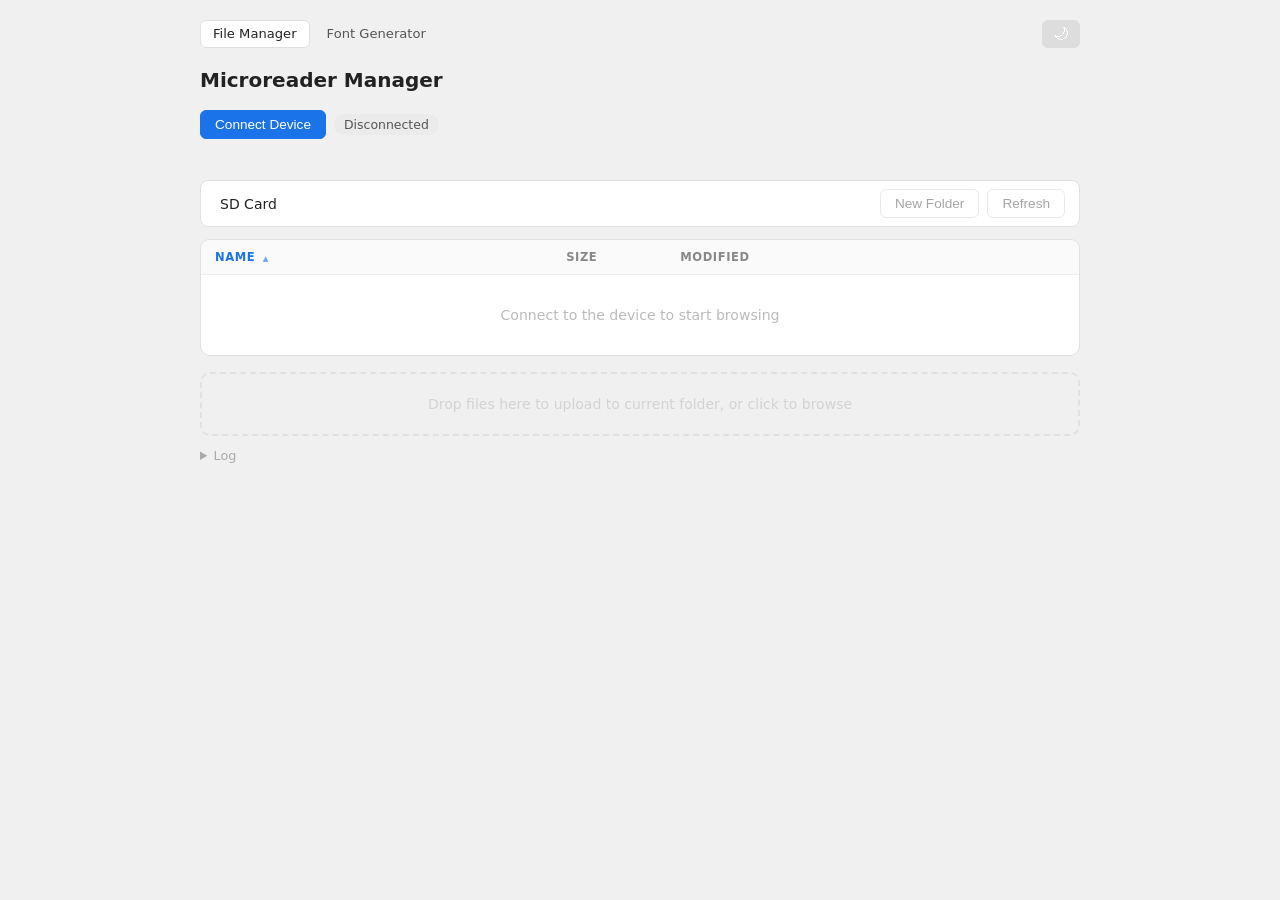
==== commit fd5e07e8: "added dark mode with theme toggle respecting OS preference" ====
--- a/docs/index.html
+++ b/docs/index.html
@@ -5,95 +5,181 @@
   <meta name="viewport" content="width=device-width, initial-scale=1">
   <title>Microreader Manager</title>
   <style>
+    :root {
+      --bg-app: #f0f0f0;
+      --bg-surface: #fff;
+      --bg-subtle: #fafafa;
+      --bg-muted: #ebebeb;
+      --bg-nav-hover: #e8e8e8;
+      --bg-accent-tint: #e8f0fe;
+      --text-strong: #222;
+      --text-secondary: #555;
+      --text-tertiary: #777;
+      --text-muted: #888;
+      --text-faint: #aaa;
+      --text-disabled: #bbb;
+      --border-default: #ccc;
+      --border-subtle: #e0e0e0;
+      --border-faint: #eee;
+      --border-very-faint: #f2f2f2;
+      --accent: #1a73e8;
+      --accent-hover: #1558b0;
+      --danger: #c0392b;
+      --danger-hover: #a93226;
+      --danger-bg: #fff0ef;
+      --danger-border: #e0a0a0;
+      --success-bg: #d4edda;
+      --success-text: #155724;
+      --code-bg: #f4f4f4;
+      --code-text: #333;
+      --log-bg: #1c1c1e;
+      --log-text: #bbb;
+      --shadow-modal: 0 12px 48px rgba(0,0,0,0.18);
+      --shadow-focus: 0 0 0 3px rgba(26,115,232,0.12);
+      --backdrop: rgba(0,0,0,0.3);
+      color-scheme: light;
+    }
+    [data-theme="dark"] {
+      --bg-app: #131313;
+      --bg-surface: #1e1e1e;
+      --bg-subtle: #262626;
+      --bg-muted: #2e2e2e;
+      --bg-nav-hover: #2a2a2a;
+      --bg-accent-tint: #1e2f4a;
+      --text-strong: #e8e8e8;
+      --text-secondary: #b5b5b5;
+      --text-tertiary: #888;
+      --text-muted: #777;
+      --text-faint: #5a5a5a;
+      --text-disabled: #444;
+      --border-default: #3a3a3a;
+      --border-subtle: #2a2a2a;
+      --border-faint: #2d2d2d;
+      --border-very-faint: #232323;
+      --accent: #3b82f6;
+      --accent-hover: #60a5fa;
+      --danger: #ef5350;
+      --danger-hover: #f0685f;
+      --danger-bg: #3a1f1f;
+      --danger-border: #7a3a3a;
+      --success-bg: #1e3a1e;
+      --success-text: #6fcf76;
+      --code-bg: #2a2a2a;
+      --code-text: #d8d8d8;
+      --log-bg: #000;
+      --log-text: #ccc;
+      --shadow-modal: 0 12px 48px rgba(0,0,0,0.6);
+      --shadow-focus: 0 0 0 3px rgba(59,130,246,0.2);
+      --backdrop: rgba(0,0,0,0.6);
+      color-scheme: dark;
+    }
     * { box-sizing: border-box; margin: 0; padding: 0; }
-    body { font-family: system-ui, -apple-system, sans-serif; background: #f0f0f0; color: #222; padding: 20px; max-width: 920px; margin: 0 auto; }
+    body { font-family: system-ui, -apple-system, sans-serif; background: var(--bg-app); color: var(--text-strong); padding: 20px; max-width: 920px; margin: 0 auto; }
     nav { display: flex; gap: 4px; margin-bottom: 20px; }
-    nav a { padding: 5px 12px; border-radius: 6px; font-size: 0.82rem; text-decoration: none; color: #555; border: 1px solid transparent; }
-    nav a:hover { background: #e8e8e8; }
-    nav a.active { background: #fff; border-color: #ddd; color: #222; font-weight: 500; }
+    nav a { padding: 5px 12px; border-radius: 6px; font-size: 0.82rem; text-decoration: none; color: var(--text-secondary); border: 1px solid transparent; }
+    nav a:hover { background: var(--bg-nav-hover); }
+    nav a.active { background: var(--bg-surface); border-color: var(--border-subtle); color: var(--text-strong); font-weight: 500; }
     h1 { font-size: 1.25rem; font-weight: 600; margin-bottom: 18px; }
 
     .toolbar { display: flex; gap: 8px; align-items: center; flex-wrap: wrap; margin-bottom: 12px; }
-    button { padding: 6px 14px; border: 1px solid #ccc; border-radius: 6px; background: #fff; cursor: pointer; font-size: 0.85rem; white-space: nowrap; }
-    button:hover:not(:disabled) { background: #ebebeb; }
+    button { padding: 6px 14px; border: 1px solid var(--border-default); border-radius: 6px; background: var(--bg-surface); cursor: pointer; font-size: 0.85rem; white-space: nowrap; color: var(--text-strong); }
+    button:hover:not(:disabled) { background: var(--bg-muted); }
     button:disabled { opacity: 0.4; cursor: default; }
-    .btn-primary { background: #1a73e8; color: #fff; border-color: #1a73e8; }
-    .btn-primary:hover:not(:disabled) { background: #1558b0; }
-    .btn-danger { color: #c0392b; border-color: #e0a0a0; }
-    .btn-danger:hover:not(:disabled) { background: #fff0ef; }
+    .btn-primary { background: var(--accent); color: #fff; border-color: var(--accent); }
+    .btn-primary:hover:not(:disabled) { background: var(--accent-hover); }
+    .btn-danger { color: var(--danger); border-color: var(--danger-border); }
+    .btn-danger:hover:not(:disabled) { background: var(--danger-bg); }
     .btn-sm { padding: 3px 10px; font-size: 0.78rem; }
 
-    .badge { padding: 3px 10px; border-radius: 12px; font-size: 0.78rem; font-weight: 500; background: #e0e0e0; color: #666; }
-    .badge.connected { background: #d4edda; color: #155724; }
-
-    .status-bar { font-size: 0.8rem; color: #777; min-height: 1.2em; margin-bottom: 14px; }
+    .badge { padding: 3px 10px; border-radius: 12px; font-size: 0.78rem; font-weight: 500; background: var(--bg-muted); color: var(--text-secondary); }
+    .badge.connected { background: var(--success-bg); color: var(--success-text); }
+
+    .status-bar { font-size: 0.8rem; color: var(--text-tertiary); min-height: 1.2em; margin-bottom: 14px; }
 
     /* Path bar */
-    .path-bar { display: flex; align-items: center; gap: 8px; margin-bottom: 12px; background: #fff; border: 1px solid #ddd; border-radius: 8px; padding: 8px 14px; }
+    .path-bar { display: flex; align-items: center; gap: 8px; margin-bottom: 12px; background: var(--bg-surface); border: 1px solid var(--border-subtle); border-radius: 8px; padding: 8px 14px; }
     .breadcrumb { flex: 1; display: flex; align-items: center; gap: 2px; flex-wrap: wrap; font-size: 0.875rem; min-width: 0; }
-    .crumb { color: #1a73e8; cursor: pointer; padding: 2px 5px; border-radius: 4px; white-space: nowrap; }
-    .crumb:hover { background: #e8f0fe; }
-    .crumb.current { color: #222; cursor: default; font-weight: 500; }
+    .crumb { color: var(--accent); cursor: pointer; padding: 2px 5px; border-radius: 4px; white-space: nowrap; }
+    .crumb:hover { background: var(--bg-accent-tint); }
+    .crumb.current { color: var(--text-strong); cursor: default; font-weight: 500; }
     .crumb.current:hover { background: transparent; }
-    .crumb-sep { color: #bbb; padding: 0 1px; }
+    .crumb-sep { color: var(--text-disabled); padding: 0 1px; }
+
+    /* Drop zone */
+    .drop-zone { border: 2px dashed var(--border-default); border-radius: 10px; padding: 22px; text-align: center; color: var(--text-faint); cursor: pointer; font-size: 0.875rem; transition: border-color 0.15s, background 0.15s, color 0.15s; margin-bottom: 12px; }
+    .drop-zone:hover, .drop-zone.over { border-color: var(--accent); background: var(--bg-accent-tint); color: var(--accent); }
+    .drop-zone.disabled { pointer-events: none; opacity: 0.4; }
 
     /* Progress */
     .progress-wrap { display: none; margin-bottom: 12px; }
     .progress-wrap.visible { display: block; }
-    .progress-label { font-size: 0.8rem; color: #555; margin-bottom: 4px; }
-    .progress-track { height: 6px; background: #e0e0e0; border-radius: 3px; overflow: hidden; }
-    .progress-fill { height: 100%; background: #1a73e8; width: 0%; transition: width 0.1s; border-radius: 3px; }
+    .progress-label { font-size: 0.8rem; color: var(--text-secondary); margin-bottom: 4px; }
+    .progress-track { height: 6px; background: var(--bg-muted); border-radius: 3px; overflow: hidden; }
+    .progress-fill { height: 100%; background: var(--accent); width: 0%; transition: width 0.1s; border-radius: 3px; }
 
     /* File table */
-    .file-browser { background: #fff; border: 1px solid #e0e0e0; border-radius: 10px; overflow: hidden; margin-bottom: 16px; transition: border-color 0.15s, box-shadow 0.15s; }
-    .file-browser.drag-over { border-color: #1a73e8; box-shadow: 0 0 0 2px rgba(26,115,232,0.2); }
-    .file-browser.drag-over thead th { background: #e8f0fe; }
+    .file-browser { background: var(--bg-surface); border: 1px solid var(--border-subtle); border-radius: 10px; overflow: hidden; margin-bottom: 16px; }
     table { width: 100%; border-collapse: collapse; table-layout: fixed; }
-    thead th { text-align: left; font-size: 0.72rem; font-weight: 600; text-transform: uppercase; letter-spacing: 0.05em; color: #999; padding: 10px 14px; border-bottom: 1px solid #eee; background: #fafafa; }
-    tbody tr { border-bottom: 1px solid #f2f2f2; }
+    thead th { text-align: left; font-size: 0.72rem; font-weight: 600; text-transform: uppercase; letter-spacing: 0.05em; color: var(--text-muted); padding: 10px 14px; border-bottom: 1px solid var(--border-faint); background: var(--bg-subtle); }
+    tbody tr { border-bottom: 1px solid var(--border-very-faint); }
     tbody tr:last-child { border-bottom: none; }
-    tbody tr:hover { background: #fafafa; }
+    tbody tr:hover { background: var(--bg-subtle); }
     td { padding: 7px 14px; font-size: 0.875rem; vertical-align: middle; }
     .col-name { width: 40%; }
     .col-size { width: 13%; }
     .col-date { width: 20%; }
     .col-actions { width: 27%; text-align: right; }
     thead th[data-col] { cursor: pointer; user-select: none; }
-    thead th[data-col]:hover { background: #f0f0f0; color: #666; }
-    thead th.sort-active { color: #1a73e8; }
+    thead th[data-col]:hover { background: var(--bg-app); color: var(--text-secondary); }
+    thead th.sort-active { color: var(--accent); }
     .sort-icon { font-size: 0.65em; margin-left: 3px; opacity: 0.6; }
 
     .entry-name { display: flex; align-items: center; gap: 7px; }
     .entry-icon { font-size: 1em; line-height: 1; flex-shrink: 0; }
     .entry-label { overflow: hidden; text-overflow: ellipsis; white-space: nowrap; min-width: 0; }
-    .entry-label.is-dir { color: #1a73e8; cursor: pointer; font-weight: 500; }
+    .entry-label.is-dir { color: var(--accent); cursor: pointer; font-weight: 500; }
     .entry-label.is-dir:hover { text-decoration: underline; }
-    .file-size { color: #888; font-size: 0.82rem; }
-    .file-date { color: #999; font-size: 0.8rem; }
-    .placeholder-row td { text-align: center; padding: 32px; color: #bbb; font-size: 0.88rem; }
+    .file-size { color: var(--text-muted); font-size: 0.82rem; }
+    .file-date { color: var(--text-muted); font-size: 0.8rem; }
+    .placeholder-row td { text-align: center; padding: 32px; color: var(--text-disabled); font-size: 0.88rem; }
 
     /* Log */
-    details summary { cursor: pointer; font-size: 0.8rem; color: #aaa; user-select: none; }
-    .log-box { background: #1c1c1e; color: #bbb; font-family: monospace; font-size: 0.75rem; padding: 12px; border-radius: 8px; max-height: 160px; overflow-y: auto; white-space: pre-wrap; word-break: break-all; margin-top: 8px; }
+    details summary { cursor: pointer; font-size: 0.8rem; color: var(--text-faint); user-select: none; }
+    .log-box { background: var(--log-bg); color: var(--log-text); font-family: monospace; font-size: 0.75rem; padding: 12px; border-radius: 8px; max-height: 160px; overflow-y: auto; white-space: pre-wrap; word-break: break-all; margin-top: 8px; }
 
     /* Modal */
-    .modal-backdrop { position: fixed; inset: 0; background: rgba(0,0,0,0.3); display: flex; align-items: center; justify-content: center; z-index: 100; }
-    .modal-card { background: #fff; border-radius: 14px; padding: 24px; width: 360px; max-width: 92vw; box-shadow: 0 12px 48px rgba(0,0,0,0.18); }
+    .modal-backdrop { position: fixed; inset: 0; background: var(--backdrop); display: flex; align-items: center; justify-content: center; z-index: 100; }
+    .modal-card { background: var(--bg-surface); border-radius: 14px; padding: 24px; width: 360px; max-width: 92vw; box-shadow: var(--shadow-modal); }
     .modal-title { font-size: 1rem; font-weight: 600; margin-bottom: 6px; }
-    .modal-body { font-size: 0.875rem; color: #555; line-height: 1.5; margin-bottom: 20px; }
-    .modal-body code { font-family: monospace; font-size: 0.82rem; color: #333; background: #f4f4f4; padding: 1px 5px; border-radius: 4px; word-break: break-all; }
-    .modal-input { width: 100%; padding: 8px 10px; border: 1px solid #ccc; border-radius: 6px; font-size: 0.875rem; margin-top: 12px; margin-bottom: 4px; }
-    .modal-input:focus { outline: none; border-color: #1a73e8; box-shadow: 0 0 0 3px rgba(26,115,232,0.12); }
+    .modal-body { font-size: 0.875rem; color: var(--text-secondary); line-height: 1.5; margin-bottom: 20px; }
+    .modal-body code { font-family: monospace; font-size: 0.82rem; color: var(--code-text); background: var(--code-bg); padding: 1px 5px; border-radius: 4px; word-break: break-all; }
+    .modal-input { width: 100%; padding: 8px 10px; border: 1px solid var(--border-default); border-radius: 6px; font-size: 0.875rem; margin-top: 12px; margin-bottom: 4px; background: var(--bg-surface); color: var(--text-strong); }
+    .modal-input:focus { outline: none; border-color: var(--accent); box-shadow: var(--shadow-focus); }
     .modal-buttons { display: flex; justify-content: flex-end; gap: 8px; margin-top: 20px; }
-    .btn-danger-solid { background: #c0392b !important; color: #fff !important; border-color: #c0392b !important; }
-    .btn-danger-solid:hover:not(:disabled) { background: #a93226 !important; }
+    .btn-danger-solid { background: var(--danger) !important; color: #fff !important; border-color: var(--danger) !important; }
+    .btn-danger-solid:hover:not(:disabled) { background: var(--danger-hover) !important; }
+
+    /* Theme toggle */
+    .theme-toggle { margin-left: auto; padding: 5px 10px; font-size: 1rem; line-height: 1; }
+    [data-theme="light"] .theme-toggle { background: #ddd; color: #fff; border-color: #ddd; }
+    [data-theme="light"] .theme-toggle:hover { background: #ccc; border-color: #ccc; }
+    [data-theme="dark"] .theme-toggle { background: #333; color: #fff; border-color: #333; }
+    [data-theme="dark"] .theme-toggle:hover { background: #444; border-color: #444; }
   </style>
+  <script>
+    (function() {
+      var saved = localStorage.getItem('theme');
+      var prefersDark = matchMedia('(prefers-color-scheme: dark)').matches;
+      document.documentElement.setAttribute('data-theme', saved || (prefersDark ? 'dark' : 'light'));
+    })();
+  </script>
 </head>
 <body>
 
 <nav>
   <a href="index.html" class="active">File Manager</a>
   <a href="font-generator.html">Font Generator</a>
+  <button class="theme-toggle" id="theme-toggle" aria-label="Toggle dark mode">🌙&#xFE0E;</button>
 </nav>
 
 <h1>Microreader Manager</h1>
@@ -107,7 +193,6 @@
 
 <div class="path-bar">
   <div class="breadcrumb" id="breadcrumb"></div>
-  <button id="btn-upload" disabled>Upload</button>
   <button id="btn-new-folder" disabled>New Folder</button>
   <button id="btn-refresh" disabled>Refresh</button>
 </div>
@@ -133,6 +218,11 @@
   <div class="progress-track"><div class="progress-fill" id="progress-fill"></div></div>
 </div>
 
+<div class="drop-zone disabled" id="drop-zone">
+  Drop files here to upload to current folder, or click to browse
+  <input type="file" id="file-input" multiple style="display:none">
+</div>
+
 <details>
   <summary>Log</summary>
   <div class="log-box" id="log-box"></div>
@@ -150,9 +240,25 @@
   </div>
 </div>
 
-<input type="file" id="file-input" multiple style="display:none">
-
 <script>
+// ── Theme toggle ───────────────────────────────────────────────────────────
+(function() {
+  const toggle = document.getElementById('theme-toggle');
+  function sync() {
+    const t = document.documentElement.getAttribute('data-theme');
+    toggle.textContent = t === 'dark' ? '☀\uFE0E' : '🌙\uFE0E';
+    toggle.setAttribute('aria-label', 'Switch to ' + (t === 'dark' ? 'light' : 'dark') + ' mode');
+  }
+  sync();
+  toggle.addEventListener('click', () => {
+    const cur = document.documentElement.getAttribute('data-theme');
+    const next = cur === 'dark' ? 'light' : 'dark';
+    localStorage.setItem('theme', next);
+    document.documentElement.setAttribute('data-theme', next);
+    sync();
+  });
+})();
+
 // ── CRC32 (matches zlib.crc32 / esp_rom_crc32_le) ────────────────────────────
 const CRC_TABLE = (() => {
   const t = new Uint32Array(256);
@@ -365,13 +471,12 @@
 const connBadge     = $('conn-badge');
 const statusBar     = $('status-bar');
 const breadcrumb    = $('breadcrumb');
-const btnUpload     = $('btn-upload');
+const dropZone      = $('drop-zone');
 const fileInput     = $('file-input');
 const progressWrap  = $('progress-wrap');
 const progressFill  = $('progress-fill');
 const progressLabel = $('progress-label');
 const fileTbody     = $('file-tbody');
-const fileBrowser   = document.querySelector('.file-browser');
 const logBox        = $('log-box');
 const modal         = $('modal');
 const modalTitle    = $('modal-title');
@@ -431,7 +536,7 @@
   const ok = !b && !!conn;
   btnRefresh.disabled = !ok;
   btnNewFolder.disabled = !ok;
-  btnUpload.disabled = !ok;
+  dropZone.classList.toggle('disabled', !ok);
   fileTbody.querySelectorAll('.btn-del, .btn-ren').forEach(btn => btn.disabled = b);
 }
 
@@ -687,26 +792,11 @@
 btnConnect.addEventListener('click', onConnect);
 btnRefresh.addEventListener('click', () => navigate(currentPath));
 btnNewFolder.addEventListener('click', onNewFolder);
-btnUpload.addEventListener('click', () => { if (!busy && conn) fileInput.click(); });
+dropZone.addEventListener('click', () => { if (!busy && conn) fileInput.click(); });
 fileInput.addEventListener('change', () => { if (fileInput.files.length) onUpload(fileInput.files); fileInput.value = ''; });
-let dragDepth = 0;
-fileBrowser.addEventListener('dragenter', e => {
-  e.preventDefault();
-  if (busy || !conn) return;
-  dragDepth++;
-  fileBrowser.classList.add('drag-over');
-});
-fileBrowser.addEventListener('dragover', e => { e.preventDefault(); });
-fileBrowser.addEventListener('dragleave', () => {
-  dragDepth--;
-  if (dragDepth <= 0) { dragDepth = 0; fileBrowser.classList.remove('drag-over'); }
-});
-fileBrowser.addEventListener('drop', e => {
-  e.preventDefault();
-  dragDepth = 0;
-  fileBrowser.classList.remove('drag-over');
-  onUpload(e.dataTransfer.files);
-});
+dropZone.addEventListener('dragover', e => { e.preventDefault(); if (!busy && conn) dropZone.classList.add('over'); });
+dropZone.addEventListener('dragleave', () => dropZone.classList.remove('over'));
+dropZone.addEventListener('drop', e => { e.preventDefault(); dropZone.classList.remove('over'); onUpload(e.dataTransfer.files); });
 
 // Init
 renderBreadcrumb();
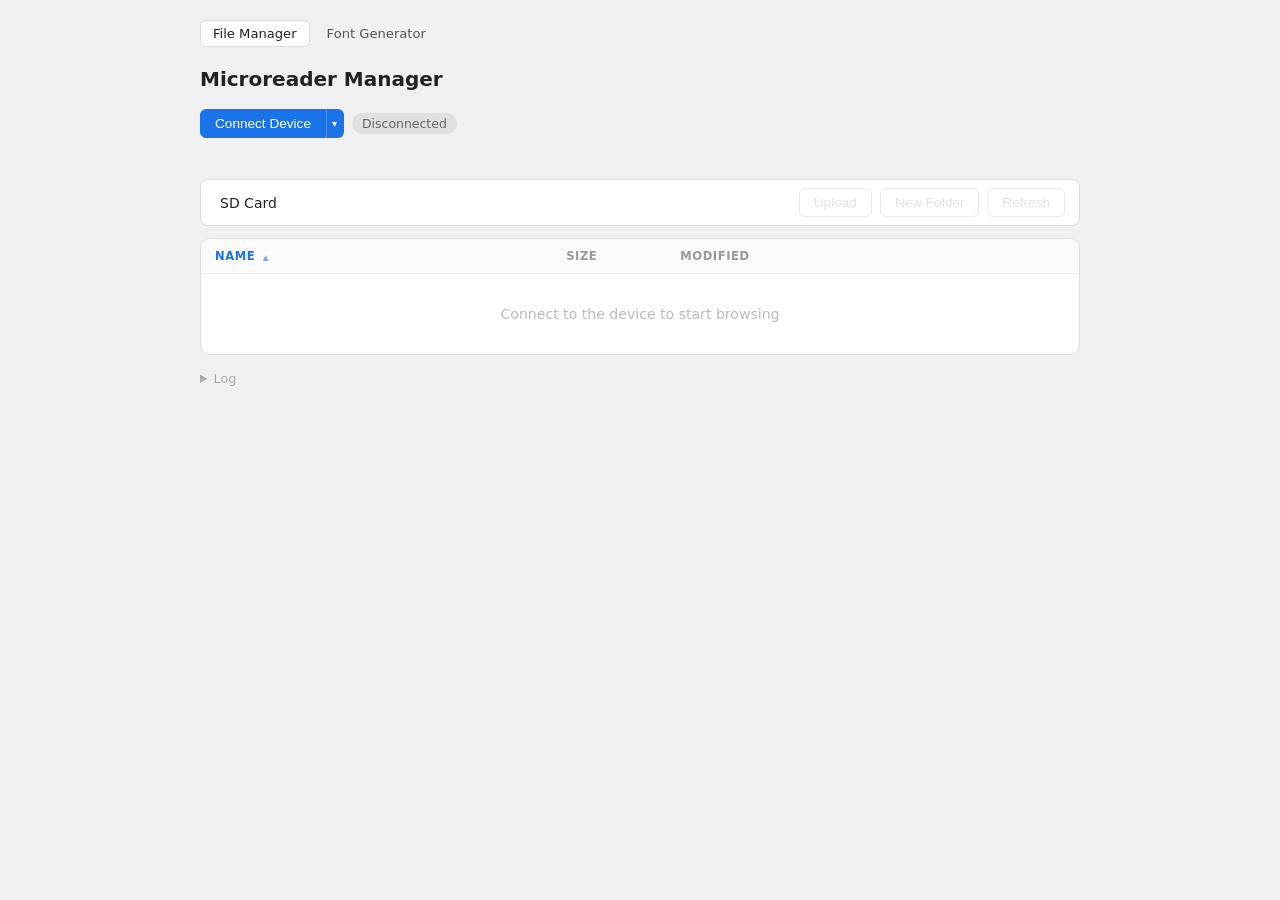
==== commit c0e94045: "Merge pull request #45 from pablohc/feat/serial-port-toggle Add autoconnect toggle to free the seria" ====
--- a/docs/index.html
+++ b/docs/index.html
@@ -5,187 +5,121 @@
   <meta name="viewport" content="width=device-width, initial-scale=1">
   <title>Microreader Manager</title>
   <style>
-    :root {
-      --bg-app: #f0f0f0;
-      --bg-surface: #fff;
-      --bg-subtle: #fafafa;
-      --bg-muted: #ebebeb;
-      --bg-nav-hover: #e8e8e8;
-      --bg-accent-tint: #e8f0fe;
-      --text-strong: #222;
-      --text-secondary: #555;
-      --text-tertiary: #777;
-      --text-muted: #888;
-      --text-faint: #aaa;
-      --text-disabled: #bbb;
-      --border-default: #ccc;
-      --border-subtle: #e0e0e0;
-      --border-faint: #eee;
-      --border-very-faint: #f2f2f2;
-      --accent: #1a73e8;
-      --accent-hover: #1558b0;
-      --danger: #c0392b;
-      --danger-hover: #a93226;
-      --danger-bg: #fff0ef;
-      --danger-border: #e0a0a0;
-      --success-bg: #d4edda;
-      --success-text: #155724;
-      --code-bg: #f4f4f4;
-      --code-text: #333;
-      --log-bg: #1c1c1e;
-      --log-text: #bbb;
-      --shadow-modal: 0 12px 48px rgba(0,0,0,0.18);
-      --shadow-focus: 0 0 0 3px rgba(26,115,232,0.12);
-      --backdrop: rgba(0,0,0,0.3);
-      color-scheme: light;
-    }
-    [data-theme="dark"] {
-      --bg-app: #131313;
-      --bg-surface: #1e1e1e;
-      --bg-subtle: #262626;
-      --bg-muted: #2e2e2e;
-      --bg-nav-hover: #2a2a2a;
-      --bg-accent-tint: #1e2f4a;
-      --text-strong: #e8e8e8;
-      --text-secondary: #b5b5b5;
-      --text-tertiary: #888;
-      --text-muted: #777;
-      --text-faint: #5a5a5a;
-      --text-disabled: #444;
-      --border-default: #3a3a3a;
-      --border-subtle: #2a2a2a;
-      --border-faint: #2d2d2d;
-      --border-very-faint: #232323;
-      --accent: #3b82f6;
-      --accent-hover: #60a5fa;
-      --danger: #ef5350;
-      --danger-hover: #f0685f;
-      --danger-bg: #3a1f1f;
-      --danger-border: #7a3a3a;
-      --success-bg: #1e3a1e;
-      --success-text: #6fcf76;
-      --code-bg: #2a2a2a;
-      --code-text: #d8d8d8;
-      --log-bg: #000;
-      --log-text: #ccc;
-      --shadow-modal: 0 12px 48px rgba(0,0,0,0.6);
-      --shadow-focus: 0 0 0 3px rgba(59,130,246,0.2);
-      --backdrop: rgba(0,0,0,0.6);
-      color-scheme: dark;
-    }
     * { box-sizing: border-box; margin: 0; padding: 0; }
-    body { font-family: system-ui, -apple-system, sans-serif; background: var(--bg-app); color: var(--text-strong); padding: 20px; max-width: 920px; margin: 0 auto; }
+    body { font-family: system-ui, -apple-system, sans-serif; background: #f0f0f0; color: #222; padding: 20px; max-width: 920px; margin: 0 auto; }
     nav { display: flex; gap: 4px; margin-bottom: 20px; }
-    nav a { padding: 5px 12px; border-radius: 6px; font-size: 0.82rem; text-decoration: none; color: var(--text-secondary); border: 1px solid transparent; }
-    nav a:hover { background: var(--bg-nav-hover); }
-    nav a.active { background: var(--bg-surface); border-color: var(--border-subtle); color: var(--text-strong); font-weight: 500; }
+    nav a { padding: 5px 12px; border-radius: 6px; font-size: 0.82rem; text-decoration: none; color: #555; border: 1px solid transparent; }
+    nav a:hover { background: #e8e8e8; }
+    nav a.active { background: #fff; border-color: #ddd; color: #222; font-weight: 500; }
     h1 { font-size: 1.25rem; font-weight: 600; margin-bottom: 18px; }
 
     .toolbar { display: flex; gap: 8px; align-items: center; flex-wrap: wrap; margin-bottom: 12px; }
-    button { padding: 6px 14px; border: 1px solid var(--border-default); border-radius: 6px; background: var(--bg-surface); cursor: pointer; font-size: 0.85rem; white-space: nowrap; color: var(--text-strong); }
-    button:hover:not(:disabled) { background: var(--bg-muted); }
+    button { padding: 6px 14px; border: 1px solid #ccc; border-radius: 6px; background: #fff; cursor: pointer; font-size: 0.85rem; white-space: nowrap; }
+    button:hover:not(:disabled) { background: #ebebeb; }
     button:disabled { opacity: 0.4; cursor: default; }
-    .btn-primary { background: var(--accent); color: #fff; border-color: var(--accent); }
-    .btn-primary:hover:not(:disabled) { background: var(--accent-hover); }
-    .btn-danger { color: var(--danger); border-color: var(--danger-border); }
-    .btn-danger:hover:not(:disabled) { background: var(--danger-bg); }
+    .btn-primary { background: #1a73e8; color: #fff; border-color: #1a73e8; }
+    .btn-primary:hover:not(:disabled) { background: #1558b0; }
+    .btn-danger { color: #c0392b; border-color: #e0a0a0; }
+    .btn-danger:hover:not(:disabled) { background: #fff0ef; }
     .btn-sm { padding: 3px 10px; font-size: 0.78rem; }
 
-    .badge { padding: 3px 10px; border-radius: 12px; font-size: 0.78rem; font-weight: 500; background: var(--bg-muted); color: var(--text-secondary); }
-    .badge.connected { background: var(--success-bg); color: var(--success-text); }
-
-    .status-bar { font-size: 0.8rem; color: var(--text-tertiary); min-height: 1.2em; margin-bottom: 14px; }
+    .badge { padding: 3px 10px; border-radius: 12px; font-size: 0.78rem; font-weight: 500; background: #e0e0e0; color: #666; }
+    .badge.connected { background: #d4edda; color: #155724; }
+
+    /* Split button */
+    .split-button { display: inline-flex; position: relative; }
+    .split-button .btn-primary { border-radius: 6px 0 0 6px; }
+    .split-button .btn-dropdown { border-radius: 0 6px 6px 0; border-left: 1px solid rgba(255,255,255,0.2); padding: 6px 5px; min-width: 18px; font-size: 0.6rem; }
+    .split-button .btn-dropdown[aria-expanded="true"] { background: #1558b0; }
+
+    /* Dropdown menu */
+    .dropdown-menu { position: absolute; top: 100%; left: 0; margin-top: 4px; background: #fff; border: 1px solid #ddd; border-radius: 6px; box-shadow: 0 4px 16px rgba(0,0,0,0.12); padding: 4px 10px; min-width: 100%; z-index: 50; display: none; }
+    .dropdown-menu.open { display: block; }
+    .menu-item { display: flex; align-items: center; gap: 6px; padding: 3px 0; font-size: 0.78rem; color: #333; cursor: pointer; user-select: none; }
+    .menu-item input { cursor: pointer; margin: 0; }
+
+    .status-bar { font-size: 0.8rem; color: #777; min-height: 1.2em; margin-bottom: 14px; }
 
     /* Path bar */
-    .path-bar { display: flex; align-items: center; gap: 8px; margin-bottom: 12px; background: var(--bg-surface); border: 1px solid var(--border-subtle); border-radius: 8px; padding: 8px 14px; }
+    .path-bar { display: flex; align-items: center; gap: 8px; margin-bottom: 12px; background: #fff; border: 1px solid #ddd; border-radius: 8px; padding: 8px 14px; }
     .breadcrumb { flex: 1; display: flex; align-items: center; gap: 2px; flex-wrap: wrap; font-size: 0.875rem; min-width: 0; }
-    .crumb { color: var(--accent); cursor: pointer; padding: 2px 5px; border-radius: 4px; white-space: nowrap; }
-    .crumb:hover { background: var(--bg-accent-tint); }
-    .crumb.current { color: var(--text-strong); cursor: default; font-weight: 500; }
+    .crumb { color: #1a73e8; cursor: pointer; padding: 2px 5px; border-radius: 4px; white-space: nowrap; }
+    .crumb:hover { background: #e8f0fe; }
+    .crumb.current { color: #222; cursor: default; font-weight: 500; }
     .crumb.current:hover { background: transparent; }
-    .crumb-sep { color: var(--text-disabled); padding: 0 1px; }
-
-    /* Drop zone */
-    .drop-zone { border: 2px dashed var(--border-default); border-radius: 10px; padding: 22px; text-align: center; color: var(--text-faint); cursor: pointer; font-size: 0.875rem; transition: border-color 0.15s, background 0.15s, color 0.15s; margin-bottom: 12px; }
-    .drop-zone:hover, .drop-zone.over { border-color: var(--accent); background: var(--bg-accent-tint); color: var(--accent); }
-    .drop-zone.disabled { pointer-events: none; opacity: 0.4; }
+    .crumb-sep { color: #bbb; padding: 0 1px; }
 
     /* Progress */
     .progress-wrap { display: none; margin-bottom: 12px; }
     .progress-wrap.visible { display: block; }
-    .progress-label { font-size: 0.8rem; color: var(--text-secondary); margin-bottom: 4px; }
-    .progress-track { height: 6px; background: var(--bg-muted); border-radius: 3px; overflow: hidden; }
-    .progress-fill { height: 100%; background: var(--accent); width: 0%; transition: width 0.1s; border-radius: 3px; }
+    .progress-label { font-size: 0.8rem; color: #555; margin-bottom: 4px; }
+    .progress-track { height: 6px; background: #e0e0e0; border-radius: 3px; overflow: hidden; }
+    .progress-fill { height: 100%; background: #1a73e8; width: 0%; transition: width 0.1s; border-radius: 3px; }
 
     /* File table */
-    .file-browser { background: var(--bg-surface); border: 1px solid var(--border-subtle); border-radius: 10px; overflow: hidden; margin-bottom: 16px; }
+    .file-browser { background: #fff; border: 1px solid #e0e0e0; border-radius: 10px; overflow: hidden; margin-bottom: 16px; transition: border-color 0.15s, box-shadow 0.15s; }
+    .file-browser.drag-over { border-color: #1a73e8; box-shadow: 0 0 0 2px rgba(26,115,232,0.2); }
+    .file-browser.drag-over thead th { background: #e8f0fe; }
     table { width: 100%; border-collapse: collapse; table-layout: fixed; }
-    thead th { text-align: left; font-size: 0.72rem; font-weight: 600; text-transform: uppercase; letter-spacing: 0.05em; color: var(--text-muted); padding: 10px 14px; border-bottom: 1px solid var(--border-faint); background: var(--bg-subtle); }
-    tbody tr { border-bottom: 1px solid var(--border-very-faint); }
+    thead th { text-align: left; font-size: 0.72rem; font-weight: 600; text-transform: uppercase; letter-spacing: 0.05em; color: #999; padding: 10px 14px; border-bottom: 1px solid #eee; background: #fafafa; }
+    tbody tr { border-bottom: 1px solid #f2f2f2; }
     tbody tr:last-child { border-bottom: none; }
-    tbody tr:hover { background: var(--bg-subtle); }
+    tbody tr:hover { background: #fafafa; }
     td { padding: 7px 14px; font-size: 0.875rem; vertical-align: middle; }
     .col-name { width: 40%; }
     .col-size { width: 13%; }
     .col-date { width: 20%; }
     .col-actions { width: 27%; text-align: right; }
     thead th[data-col] { cursor: pointer; user-select: none; }
-    thead th[data-col]:hover { background: var(--bg-app); color: var(--text-secondary); }
-    thead th.sort-active { color: var(--accent); }
+    thead th[data-col]:hover { background: #f0f0f0; color: #666; }
+    thead th.sort-active { color: #1a73e8; }
     .sort-icon { font-size: 0.65em; margin-left: 3px; opacity: 0.6; }
 
     .entry-name { display: flex; align-items: center; gap: 7px; }
     .entry-icon { font-size: 1em; line-height: 1; flex-shrink: 0; }
     .entry-label { overflow: hidden; text-overflow: ellipsis; white-space: nowrap; min-width: 0; }
-    .entry-label.is-dir { color: var(--accent); cursor: pointer; font-weight: 500; }
+    .entry-label.is-dir { color: #1a73e8; cursor: pointer; font-weight: 500; }
     .entry-label.is-dir:hover { text-decoration: underline; }
-    .file-size { color: var(--text-muted); font-size: 0.82rem; }
-    .file-date { color: var(--text-muted); font-size: 0.8rem; }
-    .placeholder-row td { text-align: center; padding: 32px; color: var(--text-disabled); font-size: 0.88rem; }
+    .file-size { color: #888; font-size: 0.82rem; }
+    .file-date { color: #999; font-size: 0.8rem; }
+    .placeholder-row td { text-align: center; padding: 32px; color: #bbb; font-size: 0.88rem; }
 
     /* Log */
-    details summary { cursor: pointer; font-size: 0.8rem; color: var(--text-faint); user-select: none; }
-    .log-box { background: var(--log-bg); color: var(--log-text); font-family: monospace; font-size: 0.75rem; padding: 12px; border-radius: 8px; max-height: 160px; overflow-y: auto; white-space: pre-wrap; word-break: break-all; margin-top: 8px; }
+    details summary { cursor: pointer; font-size: 0.8rem; color: #aaa; user-select: none; }
+    .log-box { background: #1c1c1e; color: #bbb; font-family: monospace; font-size: 0.75rem; padding: 12px; border-radius: 8px; max-height: 160px; overflow-y: auto; white-space: pre-wrap; word-break: break-all; margin-top: 8px; }
 
     /* Modal */
-    .modal-backdrop { position: fixed; inset: 0; background: var(--backdrop); display: flex; align-items: center; justify-content: center; z-index: 100; }
-    .modal-card { background: var(--bg-surface); border-radius: 14px; padding: 24px; width: 360px; max-width: 92vw; box-shadow: var(--shadow-modal); }
+    .modal-backdrop { position: fixed; inset: 0; background: rgba(0,0,0,0.3); display: flex; align-items: center; justify-content: center; z-index: 100; }
+    .modal-card { background: #fff; border-radius: 14px; padding: 24px; width: 360px; max-width: 92vw; box-shadow: 0 12px 48px rgba(0,0,0,0.18); }
     .modal-title { font-size: 1rem; font-weight: 600; margin-bottom: 6px; }
-    .modal-body { font-size: 0.875rem; color: var(--text-secondary); line-height: 1.5; margin-bottom: 20px; }
-    .modal-body code { font-family: monospace; font-size: 0.82rem; color: var(--code-text); background: var(--code-bg); padding: 1px 5px; border-radius: 4px; word-break: break-all; }
-    .modal-input { width: 100%; padding: 8px 10px; border: 1px solid var(--border-default); border-radius: 6px; font-size: 0.875rem; margin-top: 12px; margin-bottom: 4px; background: var(--bg-surface); color: var(--text-strong); }
-    .modal-input:focus { outline: none; border-color: var(--accent); box-shadow: var(--shadow-focus); }
+    .modal-body { font-size: 0.875rem; color: #555; line-height: 1.5; margin-bottom: 20px; }
+    .modal-body code { font-family: monospace; font-size: 0.82rem; color: #333; background: #f4f4f4; padding: 1px 5px; border-radius: 4px; word-break: break-all; }
+    .modal-input { width: 100%; padding: 8px 10px; border: 1px solid #ccc; border-radius: 6px; font-size: 0.875rem; margin-top: 12px; margin-bottom: 4px; }
+    .modal-input:focus { outline: none; border-color: #1a73e8; box-shadow: 0 0 0 3px rgba(26,115,232,0.12); }
     .modal-buttons { display: flex; justify-content: flex-end; gap: 8px; margin-top: 20px; }
-    .btn-danger-solid { background: var(--danger) !important; color: #fff !important; border-color: var(--danger) !important; }
-    .btn-danger-solid:hover:not(:disabled) { background: var(--danger-hover) !important; }
-
-    /* Theme toggle */
-    .theme-toggle { margin-left: auto; padding: 5px 10px; font-size: 1rem; line-height: 1; }
-    [data-theme="light"] .theme-toggle { background: #ddd; color: #fff; border-color: #ddd; }
-    [data-theme="light"] .theme-toggle:hover { background: #ccc; border-color: #ccc; }
-    [data-theme="dark"] .theme-toggle { background: #333; color: #fff; border-color: #333; }
-    [data-theme="dark"] .theme-toggle:hover { background: #444; border-color: #444; }
+    .btn-danger-solid { background: #c0392b !important; color: #fff !important; border-color: #c0392b !important; }
+    .btn-danger-solid:hover:not(:disabled) { background: #a93226 !important; }
   </style>
-  <script>
-    (function() {
-      var saved = localStorage.getItem('theme');
-      var prefersDark = matchMedia('(prefers-color-scheme: dark)').matches;
-      document.documentElement.setAttribute('data-theme', saved || (prefersDark ? 'dark' : 'light'));
-    })();
-  </script>
 </head>
 <body>
 
 <nav>
   <a href="index.html" class="active">File Manager</a>
   <a href="font-generator.html">Font Generator</a>
-  <button class="theme-toggle" id="theme-toggle" aria-label="Toggle dark mode">🌙&#xFE0E;</button>
 </nav>
 
 <h1>Microreader Manager</h1>
 
 <div class="toolbar">
-  <button class="btn-primary" id="btn-connect">Connect Device</button>
+  <div class="split-button">
+    <button class="btn-primary" id="btn-connect">Connect Device</button>
+    <button class="btn-primary btn-dropdown" id="btn-connect-menu" aria-label="Connection options" aria-haspopup="true" aria-expanded="false">▾</button>
+    <div class="dropdown-menu" id="connect-menu" role="menu">
+      <label class="menu-item" title="Autoconnect when a device is detected">
+        <input type="checkbox" id="autoconnect-chk"> Autoconnect
+      </label>
+    </div>
+  </div>
   <span class="badge" id="conn-badge">Disconnected</span>
 </div>
 
@@ -193,6 +127,7 @@
 
 <div class="path-bar">
   <div class="breadcrumb" id="breadcrumb"></div>
+  <button id="btn-upload" disabled>Upload</button>
   <button id="btn-new-folder" disabled>New Folder</button>
   <button id="btn-refresh" disabled>Refresh</button>
 </div>
@@ -218,11 +153,6 @@
   <div class="progress-track"><div class="progress-fill" id="progress-fill"></div></div>
 </div>
 
-<div class="drop-zone disabled" id="drop-zone">
-  Drop files here to upload to current folder, or click to browse
-  <input type="file" id="file-input" multiple style="display:none">
-</div>
-
 <details>
   <summary>Log</summary>
   <div class="log-box" id="log-box"></div>
@@ -240,25 +170,9 @@
   </div>
 </div>
 
+<input type="file" id="file-input" multiple style="display:none">
+
 <script>
-// ── Theme toggle ───────────────────────────────────────────────────────────
-(function() {
-  const toggle = document.getElementById('theme-toggle');
-  function sync() {
-    const t = document.documentElement.getAttribute('data-theme');
-    toggle.textContent = t === 'dark' ? '☀\uFE0E' : '🌙\uFE0E';
-    toggle.setAttribute('aria-label', 'Switch to ' + (t === 'dark' ? 'light' : 'dark') + ' mode');
-  }
-  sync();
-  toggle.addEventListener('click', () => {
-    const cur = document.documentElement.getAttribute('data-theme');
-    const next = cur === 'dark' ? 'light' : 'dark';
-    localStorage.setItem('theme', next);
-    document.documentElement.setAttribute('data-theme', next);
-    sync();
-  });
-})();
-
 // ── CRC32 (matches zlib.crc32 / esp_rom_crc32_le) ────────────────────────────
 const CRC_TABLE = (() => {
   const t = new Uint32Array(256);
@@ -463,20 +377,26 @@
 let currentEntries = [];
 let sortCol = 'name', sortDir = 'asc';
 let busy = false;
+let autoconnect = false;
+try { autoconnect = localStorage.getItem('autoconnect') === '1'; } catch (_) {}
 
 const $ = id => document.getElementById(id);
 const btnConnect    = $('btn-connect');
+const btnMenu       = $('btn-connect-menu');
+const connectMenu   = $('connect-menu');
+const autoChk       = $('autoconnect-chk');
 const btnRefresh    = $('btn-refresh');
 const btnNewFolder  = $('btn-new-folder');
 const connBadge     = $('conn-badge');
 const statusBar     = $('status-bar');
 const breadcrumb    = $('breadcrumb');
-const dropZone      = $('drop-zone');
+const btnUpload     = $('btn-upload');
 const fileInput     = $('file-input');
 const progressWrap  = $('progress-wrap');
 const progressFill  = $('progress-fill');
 const progressLabel = $('progress-label');
 const fileTbody     = $('file-tbody');
+const fileBrowser   = document.querySelector('.file-browser');
 const logBox        = $('log-box');
 const modal         = $('modal');
 const modalTitle    = $('modal-title');
@@ -533,10 +453,11 @@
 function setBusy(b) {
   busy = b;
   btnConnect.disabled = b;
+  btnMenu.disabled = b;
   const ok = !b && !!conn;
   btnRefresh.disabled = !ok;
   btnNewFolder.disabled = !ok;
-  dropZone.classList.toggle('disabled', !ok);
+  btnUpload.disabled = !ok;
   fileTbody.querySelectorAll('.btn-del, .btn-ren').forEach(btn => btn.disabled = b);
 }
 
@@ -681,7 +602,7 @@
       const { usbVendorId, usbProductId } = p.getInfo();
       return usbVendorId === 0x303A && usbProductId === 0x1001;
     });
-    if (granted.length === 1) {
+    if (autoconnect && granted.length === 1) {
       port = granted[0];
       log('Auto-selected previously granted port');
     } else {
@@ -790,13 +711,51 @@
 
 // Events
 btnConnect.addEventListener('click', onConnect);
+
+function closeMenu() {
+  connectMenu.classList.remove('open');
+  btnMenu.setAttribute('aria-expanded', 'false');
+}
+btnMenu.addEventListener('click', e => {
+  e.stopPropagation();
+  const isOpen = connectMenu.classList.toggle('open');
+  btnMenu.setAttribute('aria-expanded', isOpen ? 'true' : 'false');
+});
+document.addEventListener('click', e => {
+  if (!connectMenu.contains(e.target) && e.target !== btnMenu) closeMenu();
+});
+document.addEventListener('keydown', e => {
+  if (e.key === 'Escape') closeMenu();
+});
+
+autoChk.checked = autoconnect;
+autoChk.addEventListener('change', () => {
+  autoconnect = autoChk.checked;
+  try { localStorage.setItem('autoconnect', autoconnect ? '1' : '0'); } catch (_) {}
+  log(`Autoconnect ${autoconnect ? 'enabled' : 'disabled'}`);
+});
 btnRefresh.addEventListener('click', () => navigate(currentPath));
 btnNewFolder.addEventListener('click', onNewFolder);
-dropZone.addEventListener('click', () => { if (!busy && conn) fileInput.click(); });
+btnUpload.addEventListener('click', () => { if (!busy && conn) fileInput.click(); });
 fileInput.addEventListener('change', () => { if (fileInput.files.length) onUpload(fileInput.files); fileInput.value = ''; });
-dropZone.addEventListener('dragover', e => { e.preventDefault(); if (!busy && conn) dropZone.classList.add('over'); });
-dropZone.addEventListener('dragleave', () => dropZone.classList.remove('over'));
-dropZone.addEventListener('drop', e => { e.preventDefault(); dropZone.classList.remove('over'); onUpload(e.dataTransfer.files); });
+let dragDepth = 0;
+fileBrowser.addEventListener('dragenter', e => {
+  e.preventDefault();
+  if (busy || !conn) return;
+  dragDepth++;
+  fileBrowser.classList.add('drag-over');
+});
+fileBrowser.addEventListener('dragover', e => { e.preventDefault(); });
+fileBrowser.addEventListener('dragleave', () => {
+  dragDepth--;
+  if (dragDepth <= 0) { dragDepth = 0; fileBrowser.classList.remove('drag-over'); }
+});
+fileBrowser.addEventListener('drop', e => {
+  e.preventDefault();
+  dragDepth = 0;
+  fileBrowser.classList.remove('drag-over');
+  onUpload(e.dataTransfer.files);
+});
 
 // Init
 renderBreadcrumb();
@@ -833,14 +792,15 @@
       await navigate('/sdcard', { replace: true });
     } catch (e) {
       log('[auto] open failed: ' + e.message);
-      setStatus('Auto-connect failed — click Connect');
+      setStatus('Autoconnect failed — click Connect');
     }
   }
 
-  navigator.serial.addEventListener('connect', e => autoOpen(e.target));
+  navigator.serial.addEventListener('connect', e => { if (autoconnect) autoOpen(e.target); });
 
   // Also check immediately — device may already be enumerated if it didn't reboot.
   (async () => {
+    if (!autoconnect) return;
     const all = await navigator.serial.getPorts();
     const esp = all.find(p => {
       const { usbVendorId, usbProductId } = p.getInfo();
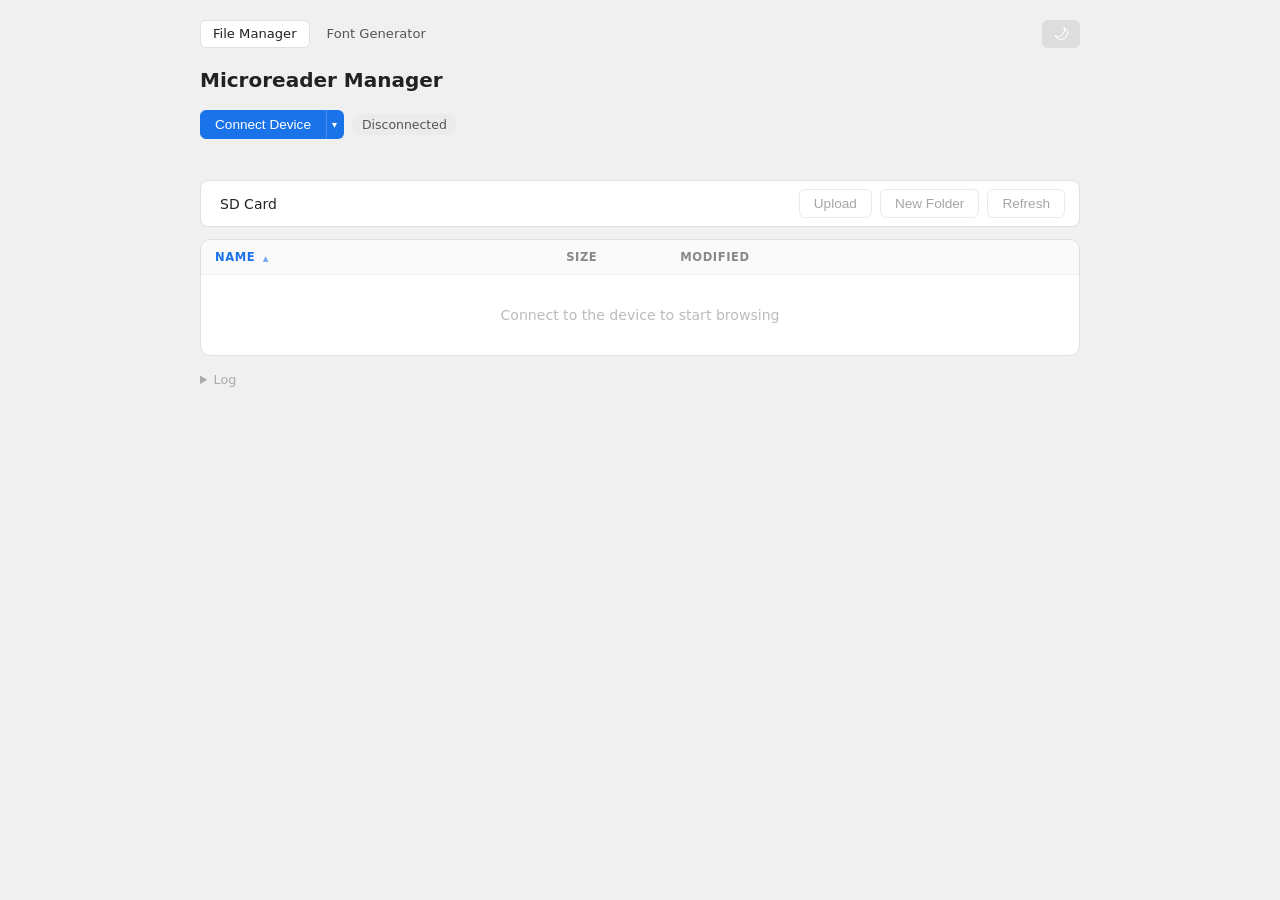
==== commit fa08e067: "Merge branch 'main' into feat/dark-mode" ====
--- a/docs/index.html
+++ b/docs/index.html
@@ -5,27 +5,96 @@
   <meta name="viewport" content="width=device-width, initial-scale=1">
   <title>Microreader Manager</title>
   <style>
+    :root {
+      --bg-app: #f0f0f0;
+      --bg-surface: #fff;
+      --bg-subtle: #fafafa;
+      --bg-muted: #ebebeb;
+      --bg-nav-hover: #e8e8e8;
+      --bg-accent-tint: #e8f0fe;
+      --text-strong: #222;
+      --text-secondary: #555;
+      --text-tertiary: #777;
+      --text-muted: #888;
+      --text-faint: #aaa;
+      --text-disabled: #bbb;
+      --border-default: #ccc;
+      --border-subtle: #e0e0e0;
+      --border-faint: #eee;
+      --border-very-faint: #f2f2f2;
+      --accent: #1a73e8;
+      --accent-hover: #1558b0;
+      --danger: #c0392b;
+      --danger-hover: #a93226;
+      --danger-bg: #fff0ef;
+      --danger-border: #e0a0a0;
+      --success-bg: #d4edda;
+      --success-text: #155724;
+      --code-bg: #f4f4f4;
+      --code-text: #333;
+      --log-bg: #1c1c1e;
+      --log-text: #bbb;
+      --shadow-modal: 0 12px 48px rgba(0,0,0,0.18);
+      --shadow-focus: 0 0 0 3px rgba(26,115,232,0.12);
+      --backdrop: rgba(0,0,0,0.3);
+      color-scheme: light;
+    }
+    [data-theme="dark"] {
+      --bg-app: #131313;
+      --bg-surface: #1e1e1e;
+      --bg-subtle: #262626;
+      --bg-muted: #2e2e2e;
+      --bg-nav-hover: #2a2a2a;
+      --bg-accent-tint: #1e2f4a;
+      --text-strong: #e8e8e8;
+      --text-secondary: #b5b5b5;
+      --text-tertiary: #888;
+      --text-muted: #777;
+      --text-faint: #5a5a5a;
+      --text-disabled: #444;
+      --border-default: #3a3a3a;
+      --border-subtle: #2a2a2a;
+      --border-faint: #2d2d2d;
+      --border-very-faint: #232323;
+      --accent: #3b82f6;
+      --accent-hover: #60a5fa;
+      --danger: #ef5350;
+      --danger-hover: #f0685f;
+      --danger-bg: #3a1f1f;
+      --danger-border: #7a3a3a;
+      --success-bg: #1e3a1e;
+      --success-text: #6fcf76;
+      --code-bg: #2a2a2a;
+      --code-text: #d8d8d8;
+      --log-bg: #000;
+      --log-text: #ccc;
+      --shadow-modal: 0 12px 48px rgba(0,0,0,0.6);
+      --shadow-focus: 0 0 0 3px rgba(59,130,246,0.2);
+      --backdrop: rgba(0,0,0,0.6);
+      color-scheme: dark;
+    }
     * { box-sizing: border-box; margin: 0; padding: 0; }
-    body { font-family: system-ui, -apple-system, sans-serif; background: #f0f0f0; color: #222; padding: 20px; max-width: 920px; margin: 0 auto; }
+    body { font-family: system-ui, -apple-system, sans-serif; background: var(--bg-app); color: var(--text-strong); padding: 20px; max-width: 920px; margin: 0 auto; }
     nav { display: flex; gap: 4px; margin-bottom: 20px; }
-    nav a { padding: 5px 12px; border-radius: 6px; font-size: 0.82rem; text-decoration: none; color: #555; border: 1px solid transparent; }
-    nav a:hover { background: #e8e8e8; }
-    nav a.active { background: #fff; border-color: #ddd; color: #222; font-weight: 500; }
+    nav a { padding: 5px 12px; border-radius: 6px; font-size: 0.82rem; text-decoration: none; color: var(--text-secondary); border: 1px solid transparent; }
+    nav a:hover { background: var(--bg-nav-hover); }
+    nav a.active { background: var(--bg-surface); border-color: var(--border-subtle); color: var(--text-strong); font-weight: 500; }
     h1 { font-size: 1.25rem; font-weight: 600; margin-bottom: 18px; }
 
     .toolbar { display: flex; gap: 8px; align-items: center; flex-wrap: wrap; margin-bottom: 12px; }
-    button { padding: 6px 14px; border: 1px solid #ccc; border-radius: 6px; background: #fff; cursor: pointer; font-size: 0.85rem; white-space: nowrap; }
-    button:hover:not(:disabled) { background: #ebebeb; }
+    button { padding: 6px 14px; border: 1px solid var(--border-default); border-radius: 6px; background: var(--bg-surface); cursor: pointer; font-size: 0.85rem; white-space: nowrap; color: var(--text-strong); }
+    button:hover:not(:disabled) { background: var(--bg-muted); }
     button:disabled { opacity: 0.4; cursor: default; }
-    .btn-primary { background: #1a73e8; color: #fff; border-color: #1a73e8; }
-    .btn-primary:hover:not(:disabled) { background: #1558b0; }
-    .btn-danger { color: #c0392b; border-color: #e0a0a0; }
-    .btn-danger:hover:not(:disabled) { background: #fff0ef; }
+    .btn-primary { background: var(--accent); color: #fff; border-color: var(--accent); }
+    .btn-primary:hover:not(:disabled) { background: var(--accent-hover); }
+    .btn-danger { color: var(--danger); border-color: var(--danger-border); }
+    .btn-danger:hover:not(:disabled) { background: var(--danger-bg); }
     .btn-sm { padding: 3px 10px; font-size: 0.78rem; }
 
-    .badge { padding: 3px 10px; border-radius: 12px; font-size: 0.78rem; font-weight: 500; background: #e0e0e0; color: #666; }
-    .badge.connected { background: #d4edda; color: #155724; }
-
+    .badge { padding: 3px 10px; border-radius: 12px; font-size: 0.78rem; font-weight: 500; background: var(--bg-muted); color: var(--text-secondary); }
+    .badge.connected { background: var(--success-bg); color: var(--success-text); }
+
+    .status-bar { font-size: 0.8rem; color: var(--text-tertiary); min-height: 1.2em; margin-bottom: 14px; }
     /* Split button */
     .split-button { display: inline-flex; position: relative; }
     .split-button .btn-primary { border-radius: 6px 0 0 6px; }
@@ -41,71 +110,92 @@
     .status-bar { font-size: 0.8rem; color: #777; min-height: 1.2em; margin-bottom: 14px; }
 
     /* Path bar */
-    .path-bar { display: flex; align-items: center; gap: 8px; margin-bottom: 12px; background: #fff; border: 1px solid #ddd; border-radius: 8px; padding: 8px 14px; }
+    .path-bar { display: flex; align-items: center; gap: 8px; margin-bottom: 12px; background: var(--bg-surface); border: 1px solid var(--border-subtle); border-radius: 8px; padding: 8px 14px; }
     .breadcrumb { flex: 1; display: flex; align-items: center; gap: 2px; flex-wrap: wrap; font-size: 0.875rem; min-width: 0; }
-    .crumb { color: #1a73e8; cursor: pointer; padding: 2px 5px; border-radius: 4px; white-space: nowrap; }
-    .crumb:hover { background: #e8f0fe; }
-    .crumb.current { color: #222; cursor: default; font-weight: 500; }
+    .crumb { color: var(--accent); cursor: pointer; padding: 2px 5px; border-radius: 4px; white-space: nowrap; }
+    .crumb:hover { background: var(--bg-accent-tint); }
+    .crumb.current { color: var(--text-strong); cursor: default; font-weight: 500; }
     .crumb.current:hover { background: transparent; }
-    .crumb-sep { color: #bbb; padding: 0 1px; }
+    .crumb-sep { color: var(--text-disabled); padding: 0 1px; }
+
+    /* Drop zone */
+    .drop-zone { border: 2px dashed var(--border-default); border-radius: 10px; padding: 22px; text-align: center; color: var(--text-faint); cursor: pointer; font-size: 0.875rem; transition: border-color 0.15s, background 0.15s, color 0.15s; margin-bottom: 12px; }
+    .drop-zone:hover, .drop-zone.over { border-color: var(--accent); background: var(--bg-accent-tint); color: var(--accent); }
+    .drop-zone.disabled { pointer-events: none; opacity: 0.4; }
 
     /* Progress */
     .progress-wrap { display: none; margin-bottom: 12px; }
     .progress-wrap.visible { display: block; }
-    .progress-label { font-size: 0.8rem; color: #555; margin-bottom: 4px; }
-    .progress-track { height: 6px; background: #e0e0e0; border-radius: 3px; overflow: hidden; }
-    .progress-fill { height: 100%; background: #1a73e8; width: 0%; transition: width 0.1s; border-radius: 3px; }
+    .progress-label { font-size: 0.8rem; color: var(--text-secondary); margin-bottom: 4px; }
+    .progress-track { height: 6px; background: var(--bg-muted); border-radius: 3px; overflow: hidden; }
+    .progress-fill { height: 100%; background: var(--accent); width: 0%; transition: width 0.1s; border-radius: 3px; }
 
     /* File table */
+    .file-browser { background: var(--bg-surface); border: 1px solid var(--border-subtle); border-radius: 10px; overflow: hidden; margin-bottom: 16px; }
     .file-browser { background: #fff; border: 1px solid #e0e0e0; border-radius: 10px; overflow: hidden; margin-bottom: 16px; transition: border-color 0.15s, box-shadow 0.15s; }
     .file-browser.drag-over { border-color: #1a73e8; box-shadow: 0 0 0 2px rgba(26,115,232,0.2); }
     .file-browser.drag-over thead th { background: #e8f0fe; }
     table { width: 100%; border-collapse: collapse; table-layout: fixed; }
-    thead th { text-align: left; font-size: 0.72rem; font-weight: 600; text-transform: uppercase; letter-spacing: 0.05em; color: #999; padding: 10px 14px; border-bottom: 1px solid #eee; background: #fafafa; }
-    tbody tr { border-bottom: 1px solid #f2f2f2; }
+    thead th { text-align: left; font-size: 0.72rem; font-weight: 600; text-transform: uppercase; letter-spacing: 0.05em; color: var(--text-muted); padding: 10px 14px; border-bottom: 1px solid var(--border-faint); background: var(--bg-subtle); }
+    tbody tr { border-bottom: 1px solid var(--border-very-faint); }
     tbody tr:last-child { border-bottom: none; }
-    tbody tr:hover { background: #fafafa; }
+    tbody tr:hover { background: var(--bg-subtle); }
     td { padding: 7px 14px; font-size: 0.875rem; vertical-align: middle; }
     .col-name { width: 40%; }
     .col-size { width: 13%; }
     .col-date { width: 20%; }
     .col-actions { width: 27%; text-align: right; }
     thead th[data-col] { cursor: pointer; user-select: none; }
-    thead th[data-col]:hover { background: #f0f0f0; color: #666; }
-    thead th.sort-active { color: #1a73e8; }
+    thead th[data-col]:hover { background: var(--bg-app); color: var(--text-secondary); }
+    thead th.sort-active { color: var(--accent); }
     .sort-icon { font-size: 0.65em; margin-left: 3px; opacity: 0.6; }
 
     .entry-name { display: flex; align-items: center; gap: 7px; }
     .entry-icon { font-size: 1em; line-height: 1; flex-shrink: 0; }
     .entry-label { overflow: hidden; text-overflow: ellipsis; white-space: nowrap; min-width: 0; }
-    .entry-label.is-dir { color: #1a73e8; cursor: pointer; font-weight: 500; }
+    .entry-label.is-dir { color: var(--accent); cursor: pointer; font-weight: 500; }
     .entry-label.is-dir:hover { text-decoration: underline; }
-    .file-size { color: #888; font-size: 0.82rem; }
-    .file-date { color: #999; font-size: 0.8rem; }
-    .placeholder-row td { text-align: center; padding: 32px; color: #bbb; font-size: 0.88rem; }
+    .file-size { color: var(--text-muted); font-size: 0.82rem; }
+    .file-date { color: var(--text-muted); font-size: 0.8rem; }
+    .placeholder-row td { text-align: center; padding: 32px; color: var(--text-disabled); font-size: 0.88rem; }
 
     /* Log */
-    details summary { cursor: pointer; font-size: 0.8rem; color: #aaa; user-select: none; }
-    .log-box { background: #1c1c1e; color: #bbb; font-family: monospace; font-size: 0.75rem; padding: 12px; border-radius: 8px; max-height: 160px; overflow-y: auto; white-space: pre-wrap; word-break: break-all; margin-top: 8px; }
+    details summary { cursor: pointer; font-size: 0.8rem; color: var(--text-faint); user-select: none; }
+    .log-box { background: var(--log-bg); color: var(--log-text); font-family: monospace; font-size: 0.75rem; padding: 12px; border-radius: 8px; max-height: 160px; overflow-y: auto; white-space: pre-wrap; word-break: break-all; margin-top: 8px; }
 
     /* Modal */
-    .modal-backdrop { position: fixed; inset: 0; background: rgba(0,0,0,0.3); display: flex; align-items: center; justify-content: center; z-index: 100; }
-    .modal-card { background: #fff; border-radius: 14px; padding: 24px; width: 360px; max-width: 92vw; box-shadow: 0 12px 48px rgba(0,0,0,0.18); }
+    .modal-backdrop { position: fixed; inset: 0; background: var(--backdrop); display: flex; align-items: center; justify-content: center; z-index: 100; }
+    .modal-card { background: var(--bg-surface); border-radius: 14px; padding: 24px; width: 360px; max-width: 92vw; box-shadow: var(--shadow-modal); }
     .modal-title { font-size: 1rem; font-weight: 600; margin-bottom: 6px; }
-    .modal-body { font-size: 0.875rem; color: #555; line-height: 1.5; margin-bottom: 20px; }
-    .modal-body code { font-family: monospace; font-size: 0.82rem; color: #333; background: #f4f4f4; padding: 1px 5px; border-radius: 4px; word-break: break-all; }
-    .modal-input { width: 100%; padding: 8px 10px; border: 1px solid #ccc; border-radius: 6px; font-size: 0.875rem; margin-top: 12px; margin-bottom: 4px; }
-    .modal-input:focus { outline: none; border-color: #1a73e8; box-shadow: 0 0 0 3px rgba(26,115,232,0.12); }
+    .modal-body { font-size: 0.875rem; color: var(--text-secondary); line-height: 1.5; margin-bottom: 20px; }
+    .modal-body code { font-family: monospace; font-size: 0.82rem; color: var(--code-text); background: var(--code-bg); padding: 1px 5px; border-radius: 4px; word-break: break-all; }
+    .modal-input { width: 100%; padding: 8px 10px; border: 1px solid var(--border-default); border-radius: 6px; font-size: 0.875rem; margin-top: 12px; margin-bottom: 4px; background: var(--bg-surface); color: var(--text-strong); }
+    .modal-input:focus { outline: none; border-color: var(--accent); box-shadow: var(--shadow-focus); }
     .modal-buttons { display: flex; justify-content: flex-end; gap: 8px; margin-top: 20px; }
-    .btn-danger-solid { background: #c0392b !important; color: #fff !important; border-color: #c0392b !important; }
-    .btn-danger-solid:hover:not(:disabled) { background: #a93226 !important; }
+    .btn-danger-solid { background: var(--danger) !important; color: #fff !important; border-color: var(--danger) !important; }
+    .btn-danger-solid:hover:not(:disabled) { background: var(--danger-hover) !important; }
+
+    /* Theme toggle */
+    .theme-toggle { margin-left: auto; padding: 5px 10px; font-size: 1rem; line-height: 1; }
+    [data-theme="light"] .theme-toggle { background: #ddd; color: #fff; border-color: #ddd; }
+    [data-theme="light"] .theme-toggle:hover { background: #ccc; border-color: #ccc; }
+    [data-theme="dark"] .theme-toggle { background: #333; color: #fff; border-color: #333; }
+    [data-theme="dark"] .theme-toggle:hover { background: #444; border-color: #444; }
   </style>
+  <script>
+    (function() {
+      var saved = localStorage.getItem('theme');
+      var prefersDark = matchMedia('(prefers-color-scheme: dark)').matches;
+      document.documentElement.setAttribute('data-theme', saved || (prefersDark ? 'dark' : 'light'));
+    })();
+  </script>
 </head>
 <body>
 
 <nav>
   <a href="index.html" class="active">File Manager</a>
   <a href="font-generator.html">Font Generator</a>
+  <button class="theme-toggle" id="theme-toggle" aria-label="Toggle dark mode">🌙&#xFE0E;</button>
 </nav>
 
 <h1>Microreader Manager</h1>
@@ -173,6 +263,24 @@
 <input type="file" id="file-input" multiple style="display:none">
 
 <script>
+// ── Theme toggle ───────────────────────────────────────────────────────────
+(function() {
+  const toggle = document.getElementById('theme-toggle');
+  function sync() {
+    const t = document.documentElement.getAttribute('data-theme');
+    toggle.textContent = t === 'dark' ? '☀\uFE0E' : '🌙\uFE0E';
+    toggle.setAttribute('aria-label', 'Switch to ' + (t === 'dark' ? 'light' : 'dark') + ' mode');
+  }
+  sync();
+  toggle.addEventListener('click', () => {
+    const cur = document.documentElement.getAttribute('data-theme');
+    const next = cur === 'dark' ? 'light' : 'dark';
+    localStorage.setItem('theme', next);
+    document.documentElement.setAttribute('data-theme', next);
+    sync();
+  });
+})();
+
 // ── CRC32 (matches zlib.crc32 / esp_rom_crc32_le) ────────────────────────────
 const CRC_TABLE = (() => {
   const t = new Uint32Array(256);
@@ -240,13 +348,15 @@
   }
   async readLine(timeoutMs = 5000) {
     const deadline = Date.now() + timeoutMs;
-    let s = '';
+    const bytes = [];
     while (true) {
       const left = deadline - Date.now();
       if (left <= 0) throw new Error('Timeout reading line');
       const b = await this.readByte(left);
-      if (b === 0x0A) return s;
-      if (b !== 0x0D) s += String.fromCharCode(b);
+      if (b === 0x0A) {
+        return new TextDecoder('utf-8').decode(new Uint8Array(bytes));
+      }
+      if (b !== 0x0D) bytes.push(b);
     }
   }
   async write(data) {
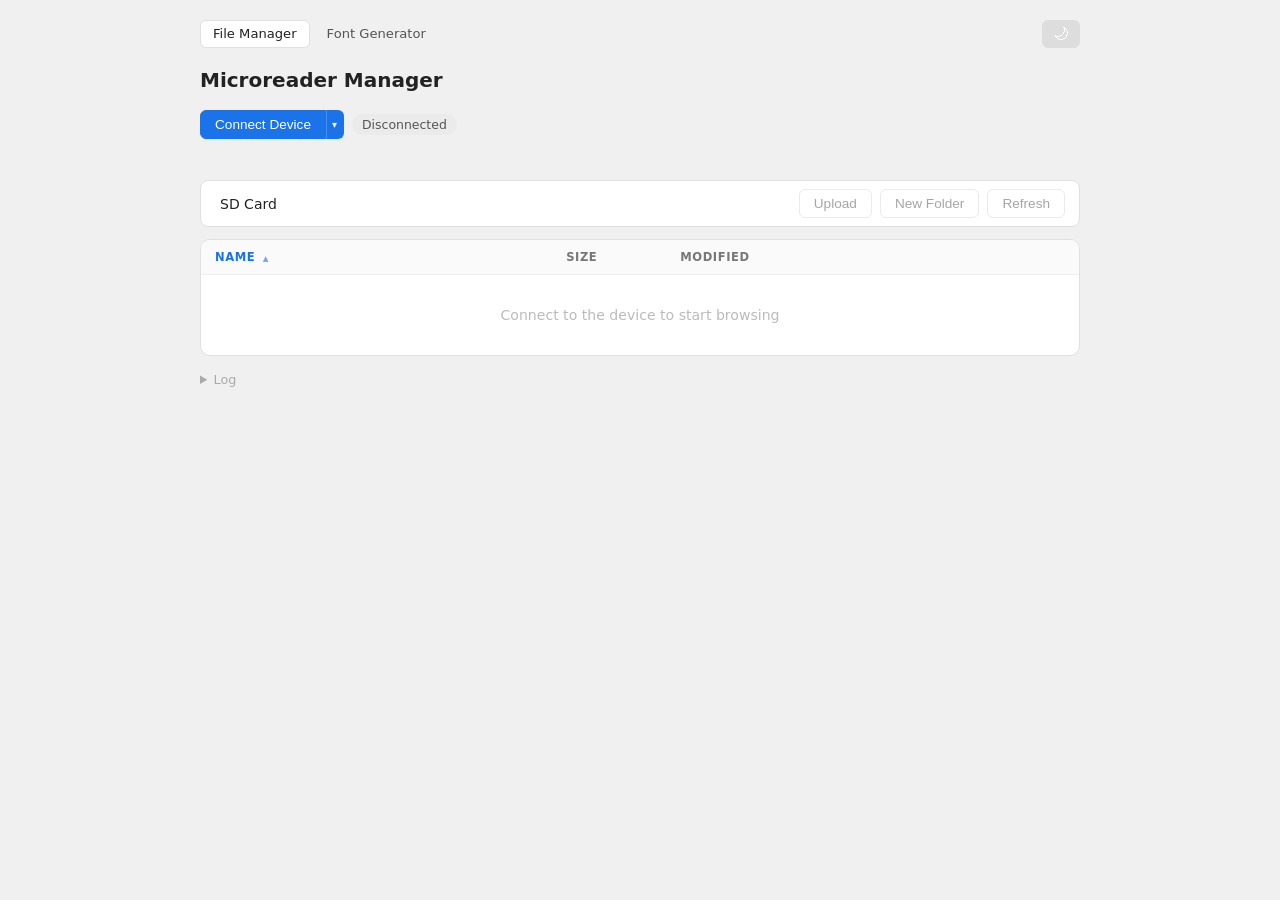
==== commit b5ca15a0: "split web pages html/css/js" ====
--- a/docs/index.html
+++ b/docs/index.html
@@ -1,194 +1,12 @@
-<!DOCTYPE html>
+﻿<!DOCTYPE html>
 <html lang="en">
 <head>
   <meta charset="UTF-8">
   <meta name="viewport" content="width=device-width, initial-scale=1">
   <title>Microreader Manager</title>
-  <style>
-    :root {
-      --bg-app: #f0f0f0;
-      --bg-surface: #fff;
-      --bg-subtle: #fafafa;
-      --bg-muted: #ebebeb;
-      --bg-nav-hover: #e8e8e8;
-      --bg-accent-tint: #e8f0fe;
-      --text-strong: #222;
-      --text-secondary: #555;
-      --text-tertiary: #777;
-      --text-muted: #888;
-      --text-faint: #aaa;
-      --text-disabled: #bbb;
-      --border-default: #ccc;
-      --border-subtle: #e0e0e0;
-      --border-faint: #eee;
-      --border-very-faint: #f2f2f2;
-      --accent: #1a73e8;
-      --accent-hover: #1558b0;
-      --danger: #c0392b;
-      --danger-hover: #a93226;
-      --danger-bg: #fff0ef;
-      --danger-border: #e0a0a0;
-      --success-bg: #d4edda;
-      --success-text: #155724;
-      --code-bg: #f4f4f4;
-      --code-text: #333;
-      --log-bg: #1c1c1e;
-      --log-text: #bbb;
-      --shadow-modal: 0 12px 48px rgba(0,0,0,0.18);
-      --shadow-focus: 0 0 0 3px rgba(26,115,232,0.12);
-      --backdrop: rgba(0,0,0,0.3);
-      color-scheme: light;
-    }
-    [data-theme="dark"] {
-      --bg-app: #131313;
-      --bg-surface: #1e1e1e;
-      --bg-subtle: #262626;
-      --bg-muted: #2e2e2e;
-      --bg-nav-hover: #2a2a2a;
-      --bg-accent-tint: #1e2f4a;
-      --text-strong: #e8e8e8;
-      --text-secondary: #b5b5b5;
-      --text-tertiary: #888;
-      --text-muted: #777;
-      --text-faint: #5a5a5a;
-      --text-disabled: #444;
-      --border-default: #3a3a3a;
-      --border-subtle: #2a2a2a;
-      --border-faint: #2d2d2d;
-      --border-very-faint: #232323;
-      --accent: #3b82f6;
-      --accent-hover: #60a5fa;
-      --danger: #ef5350;
-      --danger-hover: #f0685f;
-      --danger-bg: #3a1f1f;
-      --danger-border: #7a3a3a;
-      --success-bg: #1e3a1e;
-      --success-text: #6fcf76;
-      --code-bg: #2a2a2a;
-      --code-text: #d8d8d8;
-      --log-bg: #000;
-      --log-text: #ccc;
-      --shadow-modal: 0 12px 48px rgba(0,0,0,0.6);
-      --shadow-focus: 0 0 0 3px rgba(59,130,246,0.2);
-      --backdrop: rgba(0,0,0,0.6);
-      color-scheme: dark;
-    }
-    * { box-sizing: border-box; margin: 0; padding: 0; }
-    body { font-family: system-ui, -apple-system, sans-serif; background: var(--bg-app); color: var(--text-strong); padding: 20px; max-width: 920px; margin: 0 auto; }
-    nav { display: flex; gap: 4px; margin-bottom: 20px; }
-    nav a { padding: 5px 12px; border-radius: 6px; font-size: 0.82rem; text-decoration: none; color: var(--text-secondary); border: 1px solid transparent; }
-    nav a:hover { background: var(--bg-nav-hover); }
-    nav a.active { background: var(--bg-surface); border-color: var(--border-subtle); color: var(--text-strong); font-weight: 500; }
-    h1 { font-size: 1.25rem; font-weight: 600; margin-bottom: 18px; }
-
-    .toolbar { display: flex; gap: 8px; align-items: center; flex-wrap: wrap; margin-bottom: 12px; }
-    button { padding: 6px 14px; border: 1px solid var(--border-default); border-radius: 6px; background: var(--bg-surface); cursor: pointer; font-size: 0.85rem; white-space: nowrap; color: var(--text-strong); }
-    button:hover:not(:disabled) { background: var(--bg-muted); }
-    button:disabled { opacity: 0.4; cursor: default; }
-    .btn-primary { background: var(--accent); color: #fff; border-color: var(--accent); }
-    .btn-primary:hover:not(:disabled) { background: var(--accent-hover); }
-    .btn-danger { color: var(--danger); border-color: var(--danger-border); }
-    .btn-danger:hover:not(:disabled) { background: var(--danger-bg); }
-    .btn-sm { padding: 3px 10px; font-size: 0.78rem; }
-
-    .badge { padding: 3px 10px; border-radius: 12px; font-size: 0.78rem; font-weight: 500; background: var(--bg-muted); color: var(--text-secondary); }
-    .badge.connected { background: var(--success-bg); color: var(--success-text); }
-
-    .status-bar { font-size: 0.8rem; color: var(--text-tertiary); min-height: 1.2em; margin-bottom: 14px; }
-    /* Split button */
-    .split-button { display: inline-flex; position: relative; }
-    .split-button .btn-primary { border-radius: 6px 0 0 6px; }
-    .split-button .btn-dropdown { border-radius: 0 6px 6px 0; border-left: 1px solid rgba(255,255,255,0.2); padding: 6px 5px; min-width: 18px; font-size: 0.6rem; }
-    .split-button .btn-dropdown[aria-expanded="true"] { background: #1558b0; }
-
-    /* Dropdown menu */
-    .dropdown-menu { position: absolute; top: 100%; left: 0; margin-top: 4px; background: #fff; border: 1px solid #ddd; border-radius: 6px; box-shadow: 0 4px 16px rgba(0,0,0,0.12); padding: 4px 10px; min-width: 100%; z-index: 50; display: none; }
-    .dropdown-menu.open { display: block; }
-    .menu-item { display: flex; align-items: center; gap: 6px; padding: 3px 0; font-size: 0.78rem; color: #333; cursor: pointer; user-select: none; }
-    .menu-item input { cursor: pointer; margin: 0; }
-
-    .status-bar { font-size: 0.8rem; color: #777; min-height: 1.2em; margin-bottom: 14px; }
-
-    /* Path bar */
-    .path-bar { display: flex; align-items: center; gap: 8px; margin-bottom: 12px; background: var(--bg-surface); border: 1px solid var(--border-subtle); border-radius: 8px; padding: 8px 14px; }
-    .breadcrumb { flex: 1; display: flex; align-items: center; gap: 2px; flex-wrap: wrap; font-size: 0.875rem; min-width: 0; }
-    .crumb { color: var(--accent); cursor: pointer; padding: 2px 5px; border-radius: 4px; white-space: nowrap; }
-    .crumb:hover { background: var(--bg-accent-tint); }
-    .crumb.current { color: var(--text-strong); cursor: default; font-weight: 500; }
-    .crumb.current:hover { background: transparent; }
-    .crumb-sep { color: var(--text-disabled); padding: 0 1px; }
-
-    /* Drop zone */
-    .drop-zone { border: 2px dashed var(--border-default); border-radius: 10px; padding: 22px; text-align: center; color: var(--text-faint); cursor: pointer; font-size: 0.875rem; transition: border-color 0.15s, background 0.15s, color 0.15s; margin-bottom: 12px; }
-    .drop-zone:hover, .drop-zone.over { border-color: var(--accent); background: var(--bg-accent-tint); color: var(--accent); }
-    .drop-zone.disabled { pointer-events: none; opacity: 0.4; }
-
-    /* Progress */
-    .progress-wrap { display: none; margin-bottom: 12px; }
-    .progress-wrap.visible { display: block; }
-    .progress-label { font-size: 0.8rem; color: var(--text-secondary); margin-bottom: 4px; }
-    .progress-track { height: 6px; background: var(--bg-muted); border-radius: 3px; overflow: hidden; }
-    .progress-fill { height: 100%; background: var(--accent); width: 0%; transition: width 0.1s; border-radius: 3px; }
-
-    /* File table */
-    .file-browser { background: var(--bg-surface); border: 1px solid var(--border-subtle); border-radius: 10px; overflow: hidden; margin-bottom: 16px; }
-    .file-browser { background: #fff; border: 1px solid #e0e0e0; border-radius: 10px; overflow: hidden; margin-bottom: 16px; transition: border-color 0.15s, box-shadow 0.15s; }
-    .file-browser.drag-over { border-color: #1a73e8; box-shadow: 0 0 0 2px rgba(26,115,232,0.2); }
-    .file-browser.drag-over thead th { background: #e8f0fe; }
-    table { width: 100%; border-collapse: collapse; table-layout: fixed; }
-    thead th { text-align: left; font-size: 0.72rem; font-weight: 600; text-transform: uppercase; letter-spacing: 0.05em; color: var(--text-muted); padding: 10px 14px; border-bottom: 1px solid var(--border-faint); background: var(--bg-subtle); }
-    tbody tr { border-bottom: 1px solid var(--border-very-faint); }
-    tbody tr:last-child { border-bottom: none; }
-    tbody tr:hover { background: var(--bg-subtle); }
-    td { padding: 7px 14px; font-size: 0.875rem; vertical-align: middle; }
-    .col-name { width: 40%; }
-    .col-size { width: 13%; }
-    .col-date { width: 20%; }
-    .col-actions { width: 27%; text-align: right; }
-    thead th[data-col] { cursor: pointer; user-select: none; }
-    thead th[data-col]:hover { background: var(--bg-app); color: var(--text-secondary); }
-    thead th.sort-active { color: var(--accent); }
-    .sort-icon { font-size: 0.65em; margin-left: 3px; opacity: 0.6; }
-
-    .entry-name { display: flex; align-items: center; gap: 7px; }
-    .entry-icon { font-size: 1em; line-height: 1; flex-shrink: 0; }
-    .entry-label { overflow: hidden; text-overflow: ellipsis; white-space: nowrap; min-width: 0; }
-    .entry-label.is-dir { color: var(--accent); cursor: pointer; font-weight: 500; }
-    .entry-label.is-dir:hover { text-decoration: underline; }
-    .file-size { color: var(--text-muted); font-size: 0.82rem; }
-    .file-date { color: var(--text-muted); font-size: 0.8rem; }
-    .placeholder-row td { text-align: center; padding: 32px; color: var(--text-disabled); font-size: 0.88rem; }
-
-    /* Log */
-    details summary { cursor: pointer; font-size: 0.8rem; color: var(--text-faint); user-select: none; }
-    .log-box { background: var(--log-bg); color: var(--log-text); font-family: monospace; font-size: 0.75rem; padding: 12px; border-radius: 8px; max-height: 160px; overflow-y: auto; white-space: pre-wrap; word-break: break-all; margin-top: 8px; }
-
-    /* Modal */
-    .modal-backdrop { position: fixed; inset: 0; background: var(--backdrop); display: flex; align-items: center; justify-content: center; z-index: 100; }
-    .modal-card { background: var(--bg-surface); border-radius: 14px; padding: 24px; width: 360px; max-width: 92vw; box-shadow: var(--shadow-modal); }
-    .modal-title { font-size: 1rem; font-weight: 600; margin-bottom: 6px; }
-    .modal-body { font-size: 0.875rem; color: var(--text-secondary); line-height: 1.5; margin-bottom: 20px; }
-    .modal-body code { font-family: monospace; font-size: 0.82rem; color: var(--code-text); background: var(--code-bg); padding: 1px 5px; border-radius: 4px; word-break: break-all; }
-    .modal-input { width: 100%; padding: 8px 10px; border: 1px solid var(--border-default); border-radius: 6px; font-size: 0.875rem; margin-top: 12px; margin-bottom: 4px; background: var(--bg-surface); color: var(--text-strong); }
-    .modal-input:focus { outline: none; border-color: var(--accent); box-shadow: var(--shadow-focus); }
-    .modal-buttons { display: flex; justify-content: flex-end; gap: 8px; margin-top: 20px; }
-    .btn-danger-solid { background: var(--danger) !important; color: #fff !important; border-color: var(--danger) !important; }
-    .btn-danger-solid:hover:not(:disabled) { background: var(--danger-hover) !important; }
-
-    /* Theme toggle */
-    .theme-toggle { margin-left: auto; padding: 5px 10px; font-size: 1rem; line-height: 1; }
-    [data-theme="light"] .theme-toggle { background: #ddd; color: #fff; border-color: #ddd; }
-    [data-theme="light"] .theme-toggle:hover { background: #ccc; border-color: #ccc; }
-    [data-theme="dark"] .theme-toggle { background: #333; color: #fff; border-color: #333; }
-    [data-theme="dark"] .theme-toggle:hover { background: #444; border-color: #444; }
-  </style>
-  <script>
-    (function() {
-      var saved = localStorage.getItem('theme');
-      var prefersDark = matchMedia('(prefers-color-scheme: dark)').matches;
-      document.documentElement.setAttribute('data-theme', saved || (prefersDark ? 'dark' : 'light'));
-    })();
-  </script>
+  <link rel="stylesheet" href="theme.css">
+  <link rel="stylesheet" href="index.css">
+  <script src="theme.js"></script>
 </head>
 <body>
 
@@ -262,671 +80,6 @@
 
 <input type="file" id="file-input" multiple style="display:none">
 
-<script>
-// ── Theme toggle ───────────────────────────────────────────────────────────
-(function() {
-  const toggle = document.getElementById('theme-toggle');
-  function sync() {
-    const t = document.documentElement.getAttribute('data-theme');
-    toggle.textContent = t === 'dark' ? '☀\uFE0E' : '🌙\uFE0E';
-    toggle.setAttribute('aria-label', 'Switch to ' + (t === 'dark' ? 'light' : 'dark') + ' mode');
-  }
-  sync();
-  toggle.addEventListener('click', () => {
-    const cur = document.documentElement.getAttribute('data-theme');
-    const next = cur === 'dark' ? 'light' : 'dark';
-    localStorage.setItem('theme', next);
-    document.documentElement.setAttribute('data-theme', next);
-    sync();
-  });
-})();
-
-// ── CRC32 (matches zlib.crc32 / esp_rom_crc32_le) ────────────────────────────
-const CRC_TABLE = (() => {
-  const t = new Uint32Array(256);
-  for (let i = 0; i < 256; i++) {
-    let c = i;
-    for (let j = 0; j < 8; j++) c = (c & 1) ? (0xEDB88320 ^ (c >>> 1)) : (c >>> 1);
-    t[i] = c;
-  }
-  return t;
-})();
-function crc32(data) {
-  let c = 0xFFFFFFFF;
-  for (const b of data) c = CRC_TABLE[(c ^ b) & 0xFF] ^ (c >>> 8);
-  return (c ^ 0xFFFFFFFF) >>> 0;
-}
-
-// ── LE helpers ────────────────────────────────────────────────────────────────
-function u16le(n) { return new Uint8Array([n & 0xFF, (n >> 8) & 0xFF]); }
-function u32le(n) { const b = new Uint8Array(4); new DataView(b.buffer).setUint32(0, n >>> 0, true); return b; }
-
-// ── Serial connection ─────────────────────────────────────────────────────────
-let conn = null;
-
-class SerialConn {
-  constructor(port) {
-    this.port = port;
-    this._buf = [];
-    this._waiters = [];
-    this._pump();
-  }
-  async _pump() {
-    const reader = this.port.readable.getReader();
-    try {
-      while (true) {
-        const { value, done } = await reader.read();
-        if (done) break;
-        for (const b of value) {
-          if (this._waiters.length > 0) this._waiters.shift()(b);
-          else this._buf.push(b);
-        }
-      }
-    } catch (_) {}
-    finally {
-      reader.releaseLock();
-      this._waiters.forEach(w => w(-1));
-      this._waiters = [];
-    }
-  }
-  readByte(timeoutMs = 30000) {
-    return new Promise((resolve, reject) => {
-      if (this._buf.length > 0) { resolve(this._buf.shift()); return; }
-      let timer;
-      const cb = b => {
-        clearTimeout(timer);
-        if (b === -1) reject(new Error('Port closed'));
-        else resolve(b);
-      };
-      this._waiters.push(cb);
-      timer = setTimeout(() => {
-        const i = this._waiters.indexOf(cb);
-        if (i !== -1) this._waiters.splice(i, 1);
-        reject(new Error('Serial read timeout'));
-      }, timeoutMs);
-    });
-  }
-  async readLine(timeoutMs = 5000) {
-    const deadline = Date.now() + timeoutMs;
-    const bytes = [];
-    while (true) {
-      const left = deadline - Date.now();
-      if (left <= 0) throw new Error('Timeout reading line');
-      const b = await this.readByte(left);
-      if (b === 0x0A) {
-        return new TextDecoder('utf-8').decode(new Uint8Array(bytes));
-      }
-      if (b !== 0x0D) bytes.push(b);
-    }
-  }
-  async write(data) {
-    const w = this.port.writable.getWriter();
-    try { await w.write(data); } finally { w.releaseLock(); }
-  }
-  async close() { try { await this.port.close(); } catch (_) {} }
-}
-
-// ── Protocol ──────────────────────────────────────────────────────────────────
-const CMND = new Uint8Array([0x43, 0x4D, 0x4E, 0x44]);
-const enc = new TextEncoder();
-
-function isEspLog(line) { return /^[IWED] \(\d+\)/.test(line); }
-
-async function readUntil(pred, ms = 8000) {
-  const deadline = Date.now() + ms;
-  while (true) {
-    const left = deadline - Date.now();
-    if (left <= 0) throw new Error('Timeout');
-    const line = await conn.readLine(left);
-    if (line && !isEspLog(line) && pred(line)) return line;
-  }
-}
-
-// 'A' — list directory with metadata
-async function cmdDirList(path) {
-  const pb = enc.encode(path);
-  await conn.write(new Uint8Array([...CMND, 0x41, ...u16le(pb.length), ...pb]));
-  const entries = [];
-  const deadline = Date.now() + 8000;
-  let started = false;
-  while (true) {
-    const left = deadline - Date.now();
-    if (left <= 0) break;
-    let line;
-    try { line = await conn.readLine(left); } catch { break; }
-    if (!line || isEspLog(line)) continue;
-    if (line.startsWith('ERR:')) throw new Error(line);
-    if (line.startsWith('DIR:')) { started = true; continue; }
-    if (line === 'END') break;
-    if (!started) continue;
-    const p = line.split('|');
-    if (p[0] === 'd') {
-      entries.push({ type: 'dir',  name: p[1] || '', size: 0, mtime: 0 });
-    } else if (p[0] === 'f') {
-      entries.push({ type: 'file', name: p[1] || '', size: parseInt(p[2]) || 0, mtime: parseInt(p[3]) || 0 });
-    }
-  }
-  return entries;
-}
-
-// 'W' — write file to full path (chunked + ACK + CRC)
-async function cmdWriteFile(fullPath, file, onProgress) {
-  const data = new Uint8Array(await file.arrayBuffer());
-  const pb = enc.encode(fullPath);
-  const checksum = crc32(data);
-  await conn.write(new Uint8Array([...CMND, 0x57, ...u16le(pb.length), ...pb, ...u32le(data.length)]));
-  await readUntil(l => { if (l.startsWith('ERR:')) throw new Error(l); return l === 'READY'; }, 10000);
-  const CHUNK = 2048;
-  for (let sent = 0; sent < data.length; ) {
-    const end = Math.min(sent + CHUNK, data.length);
-    await conn.write(data.slice(sent, end));
-    sent = end;
-    onProgress(sent / data.length);
-    const ack = await conn.readByte(30000);
-    if (ack !== 0x06) throw new Error(`Bad ACK 0x${ack.toString(16)}`);
-  }
-  await conn.write(u32le(checksum));
-  const r = await readUntil(l => l === 'OK' || l.startsWith('ERR:'), 30000);
-  if (r !== 'OK') throw new Error(r);
-}
-
-// 'R' — delete file
-async function cmdDelete(path) {
-  const pb = enc.encode(path);
-  await conn.write(new Uint8Array([...CMND, 0x52, ...u16le(pb.length), ...pb]));
-  return readUntil(l => l === 'OK' || l.startsWith('ERR:'), 5000);
-}
-
-// 'K' — mkdir
-async function cmdMkdir(path) {
-  const pb = enc.encode(path);
-  await conn.write(new Uint8Array([...CMND, 0x4B, ...u16le(pb.length), ...pb]));
-  return readUntil(l => l === 'OK' || l.startsWith('ERR:'), 5000);
-}
-
-// 'S' — heap status
-async function cmdStatus() {
-  await conn.write(new Uint8Array([...CMND, 0x53]));
-  return readUntil(l => l.startsWith('STATUS:'), 3000);
-}
-
-// 'C' — clear .mrb cache
-async function cmdClearCache() {
-  await conn.write(new Uint8Array([...CMND, 0x43]));
-  return readUntil(l => l.startsWith('CLEARED:') || l.startsWith('ERR:'), 10000);
-}
-
-// 'N' — rename/move: src path then dst path, both 2-byte-LE-prefixed
-async function cmdRename(src, dst) {
-  const sp = enc.encode(src), dp = enc.encode(dst);
-  await conn.write(new Uint8Array([...CMND, 0x4E, ...u16le(sp.length), ...sp, ...u16le(dp.length), ...dp]));
-  return readUntil(l => l === 'OK' || l.startsWith('ERR:'), 5000);
-}
-
-// ── Formatting ────────────────────────────────────────────────────────────────
-function fmtSize(bytes) {
-  if (!bytes) return '—';
-  if (bytes < 1024) return `${bytes} B`;
-  if (bytes < 1048576) return `${(bytes / 1024).toFixed(1)} KB`;
-  return `${(bytes / 1048576).toFixed(1)} MB`;
-}
-
-function fmtDate(unix) {
-  if (!unix || unix < 946684800) return '—'; // ignore anything before year 2000
-  try { return new Date(unix * 1000).toLocaleDateString(undefined, { year: 'numeric', month: 'short', day: 'numeric' }); }
-  catch { return '—'; }
-}
-
-function fileIcon(name) {
-  const ext = (name.split('.').pop() || '').toLowerCase();
-  return { epub: '📖', mrb: '⚡', png: '🖼', jpg: '🖼', jpeg: '🖼', bmp: '🖼', gif: '🖼', mbf: '🔤', mfb: '🔤', ttf: '🔤', otf: '🔤', dat: '📊', pos: '📊', mgr: '🌙' }[ext] || '📄';
-}
-
-// ── UI state ──────────────────────────────────────────────────────────────────
-let currentPath = '/sdcard';
-let currentEntries = [];
-let sortCol = 'name', sortDir = 'asc';
-let busy = false;
-let autoconnect = false;
-try { autoconnect = localStorage.getItem('autoconnect') === '1'; } catch (_) {}
-
-const $ = id => document.getElementById(id);
-const btnConnect    = $('btn-connect');
-const btnMenu       = $('btn-connect-menu');
-const connectMenu   = $('connect-menu');
-const autoChk       = $('autoconnect-chk');
-const btnRefresh    = $('btn-refresh');
-const btnNewFolder  = $('btn-new-folder');
-const connBadge     = $('conn-badge');
-const statusBar     = $('status-bar');
-const breadcrumb    = $('breadcrumb');
-const btnUpload     = $('btn-upload');
-const fileInput     = $('file-input');
-const progressWrap  = $('progress-wrap');
-const progressFill  = $('progress-fill');
-const progressLabel = $('progress-label');
-const fileTbody     = $('file-tbody');
-const fileBrowser   = document.querySelector('.file-browser');
-const logBox        = $('log-box');
-const modal         = $('modal');
-const modalTitle    = $('modal-title');
-const modalBody     = $('modal-body');
-const modalInput    = $('modal-input');
-const modalConfirm  = $('modal-confirm');
-const modalCancel   = $('modal-cancel');
-
-// Promise-based modal. options: { title, body (HTML), confirmLabel, danger, inputPlaceholder, defaultValue }
-// Resolves to true/false for confirm dialogs, or string/null for input dialogs.
-function showDialog({ title, body, confirmLabel = 'OK', danger = false, inputPlaceholder = null, defaultValue = '' }) {
-  return new Promise(resolve => {
-    modalTitle.textContent = title;
-    modalBody.innerHTML = body;
-    modalConfirm.textContent = confirmLabel;
-    modalConfirm.className = danger ? 'btn-danger-solid' : 'btn-primary';
-
-    const hasInput = inputPlaceholder !== null;
-    modalInput.style.display = hasInput ? 'block' : 'none';
-    if (hasInput) { modalInput.placeholder = inputPlaceholder; modalInput.value = defaultValue; }
-
-    modal.style.display = 'flex';
-    requestAnimationFrame(() => { if (hasInput) { modalInput.focus(); modalInput.select(); } else modalConfirm.focus(); });
-
-    const done = result => {
-      modal.style.display = 'none';
-      modalConfirm.removeEventListener('click', onOk);
-      modalCancel.removeEventListener('click', onCancel);
-      modal.removeEventListener('click', onBackdrop);
-      document.removeEventListener('keydown', onKey);
-      resolve(result);
-    };
-    const onOk     = () => done(hasInput ? modalInput.value.trim() : true);
-    const onCancel = () => done(hasInput ? null : false);
-    const onBackdrop = e => { if (e.target === modal) onCancel(); };
-    const onKey = e => {
-      if (e.key === 'Enter') onOk();
-      if (e.key === 'Escape') onCancel();
-    };
-    modalConfirm.addEventListener('click', onOk);
-    modalCancel.addEventListener('click', onCancel);
-    modal.addEventListener('click', onBackdrop);
-    document.addEventListener('keydown', onKey);
-  });
-}
-
-function log(msg) {
-  const ts = new Date().toLocaleTimeString();
-  logBox.textContent += `[${ts}] ${msg}\n`;
-  logBox.scrollTop = logBox.scrollHeight;
-}
-function setStatus(msg) { statusBar.textContent = msg; }
-
-function setBusy(b) {
-  busy = b;
-  btnConnect.disabled = b;
-  btnMenu.disabled = b;
-  const ok = !b && !!conn;
-  btnRefresh.disabled = !ok;
-  btnNewFolder.disabled = !ok;
-  btnUpload.disabled = !ok;
-  fileTbody.querySelectorAll('.btn-del, .btn-ren').forEach(btn => btn.disabled = b);
-}
-
-function setConnected(yes) {
-  connBadge.textContent = yes ? 'Connected' : 'Disconnected';
-  connBadge.className = 'badge' + (yes ? ' connected' : '');
-  btnConnect.textContent = yes ? 'Disconnect' : 'Connect Device';
-  setBusy(false);
-}
-
-function escHtml(s) { return s.replace(/&/g, '&amp;').replace(/</g, '&lt;').replace(/>/g, '&gt;'); }
-
-function renderBreadcrumb() {
-  breadcrumb.innerHTML = '';
-  const rel = currentPath.startsWith('/sdcard') ? currentPath.slice('/sdcard'.length) : currentPath;
-  const parts = rel.split('/').filter(Boolean);
-  const segments = [{ label: 'SD Card', path: '/sdcard' },
-    ...parts.map((p, i) => ({ label: p, path: '/sdcard/' + parts.slice(0, i + 1).join('/') }))];
-
-  segments.forEach((seg, i) => {
-    if (i > 0) {
-      const sep = document.createElement('span');
-      sep.className = 'crumb-sep'; sep.textContent = '›';
-      breadcrumb.appendChild(sep);
-    }
-    const span = document.createElement('span');
-    const isCurrent = i === segments.length - 1;
-    span.className = 'crumb' + (isCurrent ? ' current' : '');
-    span.textContent = seg.label;
-    if (!isCurrent) span.addEventListener('click', () => navigate(seg.path, { push: true }));
-    breadcrumb.appendChild(span);
-  });
-}
-
-function updateSortUI() {
-  document.querySelectorAll('thead th[data-col]').forEach(th => {
-    const col = th.dataset.col;
-    const active = col === sortCol;
-    th.classList.toggle('sort-active', active);
-    th.querySelector('.sort-icon').textContent = active ? (sortDir === 'asc' ? '▲' : '▼') : '';
-  });
-}
-
-function renderEntries(entries) {
-  currentEntries = entries.filter(e => !e.name.startsWith('.'));
-
-  const cmp = (a, b) => {
-    let v = sortCol === 'size'  ? (a.size  || 0) - (b.size  || 0)
-          : sortCol === 'mtime' ? (a.mtime || 0) - (b.mtime || 0)
-          : a.name.localeCompare(b.name);
-    return sortDir === 'asc' ? v : -v;
-  };
-
-  const dirs  = entries.filter(e => e.type === 'dir' ).sort(cmp);
-  const files = entries.filter(e => e.type === 'file').sort(cmp);
-
-  if (!dirs.length && !files.length) {
-    fileTbody.innerHTML = '<tr class="placeholder-row"><td colspan="4">Empty folder</td></tr>';
-    updateSortUI();
-    return;
-  }
-
-  fileTbody.innerHTML = '';
-  const actions = `<button class="btn-sm btn-ren">Rename</button>
-                   <button class="btn-sm btn-danger btn-del">Delete</button>`;
-  for (const entry of [...dirs, ...files]) {
-    const tr = document.createElement('tr');
-    const fullPath = currentPath + '/' + entry.name;
-
-    if (entry.type === 'dir') {
-      tr.innerHTML = `
-        <td class="col-name"><div class="entry-name">
-          <span class="entry-icon">📁</span>
-          <span class="entry-label is-dir">${escHtml(entry.name)}</span>
-        </div></td>
-        <td class="col-size file-size">—</td>
-        <td class="col-date file-date">—</td>
-        <td class="col-actions">${actions}</td>`;
-      tr.querySelector('.is-dir').addEventListener('click', () => navigate(fullPath, { push: true }));
-    } else {
-      tr.innerHTML = `
-        <td class="col-name"><div class="entry-name">
-          <span class="entry-icon">${fileIcon(entry.name)}</span>
-          <span class="entry-label" title="${escHtml(entry.name)}">${escHtml(entry.name)}</span>
-        </div></td>
-        <td class="col-size file-size">${fmtSize(entry.size)}</td>
-        <td class="col-date file-date">${fmtDate(entry.mtime)}</td>
-        <td class="col-actions">${actions}</td>`;
-    }
-    tr.querySelector('.btn-ren').addEventListener('click', () => onRename(fullPath));
-    tr.querySelector('.btn-del').addEventListener('click', () => onDelete(fullPath, entry.type));
-    fileTbody.appendChild(tr);
-  }
-  updateSortUI();
-}
-
-// hist: { push: true } → pushState, { replace: true } → replaceState, omit → no history change
-async function navigate(path, hist = {}) {
-  currentPath = path;
-  renderBreadcrumb();
-  const hash = '#' + encodeURIComponent(path);
-  if (hist.push)    history.pushState({ path }, '', hash);
-  if (hist.replace) history.replaceState({ path }, '', hash);
-  setBusy(true);
-  setStatus(`Loading ${path}...`);
-  log(`ls ${path}`);
-  try {
-    const entries = await cmdDirList(path);
-    renderEntries(entries);
-    const nDirs = entries.filter(e => e.type === 'dir').length;
-    const nFiles = entries.filter(e => e.type === 'file').length;
-    const summary = [nDirs && `${nDirs} folder${nDirs !== 1 ? 's' : ''}`, nFiles && `${nFiles} file${nFiles !== 1 ? 's' : ''}`].filter(Boolean).join(', ');
-    setStatus(path + (summary ? `  —  ${summary}` : ''));
-    log(`${entries.length} entries`);
-  } catch (e) {
-    log('Error: ' + e.message);
-    setStatus('Error: ' + e.message);
-    fileTbody.innerHTML = `<tr class="placeholder-row"><td colspan="4">Error: ${escHtml(e.message)}</td></tr>`;
-  } finally {
-    setBusy(false);
-  }
-}
-
-// ESP32-C3 USB Serial/JTAG VID:PID
-const ESP_FILTERS = [{ usbVendorId: 0x303A, usbProductId: 0x1001 }];
-
-async function onConnect() {
-  if (conn) {
-    log('Disconnecting...');
-    await conn.close();
-    conn = null;
-    setConnected(false);
-    fileTbody.innerHTML = '<tr class="placeholder-row"><td colspan="4">Connect to the device to start browsing</td></tr>';
-    setStatus('');
-    log('Disconnected');
-    return;
-  }
-  try {
-    // Reuse a previously-granted ESP32 port if there is exactly one
-    let port;
-    const granted = (await navigator.serial.getPorts()).filter(p => {
-      const { usbVendorId, usbProductId } = p.getInfo();
-      return usbVendorId === 0x303A && usbProductId === 0x1001;
-    });
-    if (autoconnect && granted.length === 1) {
-      port = granted[0];
-      log('Auto-selected previously granted port');
-    } else {
-      // Show picker filtered to ESP32 devices only
-      port = await navigator.serial.requestPort({ filters: ESP_FILTERS });
-    }
-    await port.open({ baudRate: 115200 });
-    conn = new SerialConn(port);
-    setConnected(true);
-    log('Connected');
-    await navigate('/sdcard', { replace: true });
-  } catch (e) {
-    if (e.name !== 'NotFoundError') { log('Connect error: ' + e.message); setStatus(e.message); }
-  }
-}
-
-async function onDelete(fullPath, type) {
-  const name = fullPath.split('/').pop();
-  const body = type === 'dir'
-    ? `Delete folder <code>${escHtml(name)}</code> and everything inside it?`
-    : `Delete <code>${escHtml(name)}</code>?`;
-  const ok = await showDialog({ title: 'Confirm Delete', body, confirmLabel: 'Delete', danger: true });
-  if (!ok) return;
-  setBusy(true);
-  log(`rm ${fullPath}`);
-  try {
-    const r = await cmdDelete(fullPath);
-    log(`rm: ${r}`);
-    if (r === 'OK') { setStatus('Deleted'); await navigate(currentPath); }
-    else setStatus('Delete failed: ' + r);
-  } catch (e) {
-    log('Error: ' + e.message); setStatus('Error: ' + e.message);
-  } finally { setBusy(false); }
-}
-
-async function onNewFolder() {
-  const name = await showDialog({ title: 'New Folder', body: `Inside <code>${escHtml(currentPath.replace('/sdcard', 'SD Card'))}</code>`, confirmLabel: 'Create', inputPlaceholder: 'Folder name' });
-  if (!name) return;
-  const safe = name.replace(/[/\\:*?"<>|]/g, '');
-  if (!safe) return;
-  const path = currentPath + '/' + safe;
-  setBusy(true);
-  log(`mkdir ${path}`);
-  try {
-    const r = await cmdMkdir(path);
-    log(`mkdir: ${r}`);
-    if (r === 'OK') { setStatus('Folder created'); await navigate(currentPath); }
-    else setStatus('Create failed: ' + r);
-  } catch (e) {
-    log('Error: ' + e.message); setStatus('Error: ' + e.message);
-  } finally { setBusy(false); }
-}
-
-async function onRename(fullPath) {
-  const name = fullPath.split('/').pop();
-  const dir  = fullPath.slice(0, fullPath.lastIndexOf('/'));
-  const newName = await showDialog({
-    title: 'Rename',
-    body: `Rename <code>${escHtml(name)}</code>`,
-    confirmLabel: 'Rename',
-    inputPlaceholder: 'New name',
-    defaultValue: name,
-  });
-  if (!newName || newName === name) return;
-  const safe = newName.replace(/[/\\:*?"<>|]/g, '').trim();
-  if (!safe) return;
-  const newPath = dir + '/' + safe;
-  setBusy(true);
-  log(`rename ${fullPath} → ${newPath}`);
-  try {
-    const r = await cmdRename(fullPath, newPath);
-    log(`rename: ${r}`);
-    if (r === 'OK') { setStatus('Renamed'); await navigate(currentPath); }
-    else setStatus('Rename failed: ' + r);
-  } catch (e) {
-    log('Error: ' + e.message); setStatus('Error: ' + e.message);
-  } finally { setBusy(false); }
-}
-
-async function onUpload(files) {
-  if (!conn) return;
-  const list = [...files];
-  if (!list.length) return;
-  setBusy(true);
-  for (let i = 0; i < list.length; i++) {
-    const file = list[i];
-    const dest = currentPath + '/' + file.name;
-    progressWrap.classList.add('visible');
-    progressFill.style.width = '0%';
-    progressLabel.textContent = `Uploading ${file.name} (${i + 1}/${list.length}) — ${fmtSize(file.size)}`;
-    log(`upload ${dest}`);
-    try {
-      await cmdWriteFile(dest, file, pct => { progressFill.style.width = (pct * 100).toFixed(1) + '%'; });
-      progressFill.style.width = '100%';
-      log(`OK: ${file.name}`);
-      setStatus(`Uploaded ${file.name}`);
-    } catch (e) {
-      log(`Upload failed: ${e.message}`);
-      setStatus('Upload failed: ' + e.message);
-    }
-  }
-  progressWrap.classList.remove('visible');
-  setBusy(false);
-  await navigate(currentPath);
-}
-
-// Events
-btnConnect.addEventListener('click', onConnect);
-
-function closeMenu() {
-  connectMenu.classList.remove('open');
-  btnMenu.setAttribute('aria-expanded', 'false');
-}
-btnMenu.addEventListener('click', e => {
-  e.stopPropagation();
-  const isOpen = connectMenu.classList.toggle('open');
-  btnMenu.setAttribute('aria-expanded', isOpen ? 'true' : 'false');
-});
-document.addEventListener('click', e => {
-  if (!connectMenu.contains(e.target) && e.target !== btnMenu) closeMenu();
-});
-document.addEventListener('keydown', e => {
-  if (e.key === 'Escape') closeMenu();
-});
-
-autoChk.checked = autoconnect;
-autoChk.addEventListener('change', () => {
-  autoconnect = autoChk.checked;
-  try { localStorage.setItem('autoconnect', autoconnect ? '1' : '0'); } catch (_) {}
-  log(`Autoconnect ${autoconnect ? 'enabled' : 'disabled'}`);
-});
-btnRefresh.addEventListener('click', () => navigate(currentPath));
-btnNewFolder.addEventListener('click', onNewFolder);
-btnUpload.addEventListener('click', () => { if (!busy && conn) fileInput.click(); });
-fileInput.addEventListener('change', () => { if (fileInput.files.length) onUpload(fileInput.files); fileInput.value = ''; });
-let dragDepth = 0;
-fileBrowser.addEventListener('dragenter', e => {
-  e.preventDefault();
-  if (busy || !conn) return;
-  dragDepth++;
-  fileBrowser.classList.add('drag-over');
-});
-fileBrowser.addEventListener('dragover', e => { e.preventDefault(); });
-fileBrowser.addEventListener('dragleave', () => {
-  dragDepth--;
-  if (dragDepth <= 0) { dragDepth = 0; fileBrowser.classList.remove('drag-over'); }
-});
-fileBrowser.addEventListener('drop', e => {
-  e.preventDefault();
-  dragDepth = 0;
-  fileBrowser.classList.remove('drag-over');
-  onUpload(e.dataTransfer.files);
-});
-
-// Init
-renderBreadcrumb();
-
-// Sortable column headers
-document.querySelectorAll('thead th[data-col]').forEach(th => {
-  th.addEventListener('click', () => {
-    const col = th.dataset.col;
-    if (sortCol === col) sortDir = sortDir === 'asc' ? 'desc' : 'asc';
-    else { sortCol = col; sortDir = 'asc'; }
-    renderEntries(currentEntries);
-  });
-});
-
-// Browser back / forward
-window.addEventListener('popstate', e => {
-  if (conn && e.state?.path) navigate(e.state.path);
-});
-
-// Auto-reconnect on page load/refresh.
-// Strategy: listen for the 'connect' event that fires when the device (re-)enumerates.
-// Browsers that persist port grants (Chrome) fire it after the device reboots post-refresh.
-// Browsers that don't (Firefox) never fire it — user just clicks Connect, no polling wasted.
-if ('serial' in navigator) {
-  async function autoOpen(port) {
-    if (conn) return;
-    const { usbVendorId, usbProductId } = port.getInfo();
-    if (usbVendorId !== 0x303A || usbProductId !== 0x1001) return;
-    log('[auto] ESP32 detected — opening port…');
-    try {
-      await port.open({ baudRate: 115200 });
-      conn = new SerialConn(port);
-      setConnected(true);
-      await navigate('/sdcard', { replace: true });
-    } catch (e) {
-      log('[auto] open failed: ' + e.message);
-      setStatus('Autoconnect failed — click Connect');
-    }
-  }
-
-  navigator.serial.addEventListener('connect', e => { if (autoconnect) autoOpen(e.target); });
-
-  // Also check immediately — device may already be enumerated if it didn't reboot.
-  (async () => {
-    if (!autoconnect) return;
-    const all = await navigator.serial.getPorts();
-    const esp = all.find(p => {
-      const { usbVendorId, usbProductId } = p.getInfo();
-      return usbVendorId === 0x303A && usbProductId === 0x1001;
-    });
-    if (esp) autoOpen(esp);
-  })();
-}
-
-if (!('serial' in navigator)) {
-  document.body.innerHTML = `
-    <div style="padding:48px;text-align:center;font-family:system-ui">
-      <h2 style="color:#c0392b">Web Serial API not available</h2>
-      <p style="margin-top:12px;color:#666">Open this page in Chrome, Edge, or Firefox</p>
-    </div>`;
-}
-</script>
+<script src="index.js"></script>
 </body>
 </html>
--- a/docs/theme.css
+++ b/docs/theme.css
@@ -0,0 +1,124 @@
+/* ── CSS custom properties ─────────────────────────────────────────────────── */
+:root {
+  /* Surfaces */
+  --bg-app:        #f0f0f0;
+  --bg-surface:    #fff;
+  --bg-subtle:     #fafafa;
+  --bg-muted:      #ebebeb;
+  --bg-nav-hover:  #e8e8e8;
+  --bg-accent-tint:#e8f0fe;
+  /* Text */
+  --text-strong:    #222;
+  --text-secondary: #555;
+  --text-tertiary:  #666;
+  --text-muted:     #777;
+  --text-faint:     #aaa;
+  --text-disabled:  #bbb;
+  /* Borders */
+  --border-default:    #ccc;
+  --border-subtle:     #e0e0e0;
+  --border-faint:      #eee;
+  --border-very-faint: #f2f2f2;
+  /* Accent */
+  --accent:       #1a73e8;
+  --accent-hover: #1558b0;
+  --accent-light: #7baaf7;
+  /* Danger */
+  --danger:        #c0392b;
+  --danger-hover:  #a93226;
+  --danger-warn:   #c62828;
+  --danger-error:  #b71c1c;
+  --danger-bg:     #fff0ef;
+  --danger-border: #e0a0a0;
+  /* Success */
+  --success:      #2e7d32;
+  --success-bg:   #d4edda;
+  --success-text: #155724;
+  /* Code / Log */
+  --code-bg:    #f4f4f4;
+  --code-text:  #333;
+  --log-bg:     #1c1c1e;
+  --log-text:   #bbb;
+  --log-border: #303034;
+  /* Shadows */
+  --shadow-card:  0 10px 24px rgba(18,18,20,0.04);
+  --shadow-modal: 0 12px 48px rgba(0,0,0,0.18);
+  --shadow-focus: 0 0 0 3px rgba(26,115,232,0.12);
+  /* Misc */
+  --backdrop:     rgba(0,0,0,0.3);
+  --grid-line:    rgba(0,0,0,0.03);
+  --preview-meta: #8a8a8a;
+  color-scheme: light;
+}
+[data-theme="dark"] {
+  --bg-app:        #131313;
+  --bg-surface:    #1e1e1e;
+  --bg-subtle:     #262626;
+  --bg-muted:      #2e2e2e;
+  --bg-nav-hover:  #2a2a2a;
+  --bg-accent-tint:#1e2f4a;
+  --text-strong:    #e8e8e8;
+  --text-secondary: #b5b5b5;
+  --text-tertiary:  #999;
+  --text-muted:     #888;
+  --text-faint:     #5a5a5a;
+  --text-disabled:  #444;
+  --border-default:    #3a3a3a;
+  --border-subtle:     #2a2a2a;
+  --border-faint:      #2d2d2d;
+  --border-very-faint: #232323;
+  --accent:       #3b82f6;
+  --accent-hover: #60a5fa;
+  --accent-light: #64b5f6;
+  --danger:        #ef5350;
+  --danger-hover:  #f0685f;
+  --danger-warn:   #f0685f;
+  --danger-error:  #e57373;
+  --danger-bg:     #3a1f1f;
+  --danger-border: #7a3a3a;
+  --success:      #6fcf76;
+  --success-bg:   #1e3a1e;
+  --success-text: #6fcf76;
+  --code-bg:    #2a2a2a;
+  --code-text:  #d8d8d8;
+  --log-bg:     #000;
+  --log-text:   #ccc;
+  --log-border: #1a1a1a;
+  --shadow-card:  0 10px 24px rgba(0,0,0,0.4);
+  --shadow-modal: 0 12px 48px rgba(0,0,0,0.6);
+  --shadow-focus: 0 0 0 3px rgba(59,130,246,0.2);
+  --backdrop:     rgba(0,0,0,0.6);
+  --grid-line:    rgba(255,255,255,0.05);
+  --preview-meta: #888;
+  color-scheme: dark;
+}
+
+/* ── Base reset ────────────────────────────────────────────────────────────── */
+* { box-sizing: border-box; margin: 0; padding: 0; }
+body { font-family: system-ui, -apple-system, sans-serif; background: var(--bg-app); color: var(--text-strong); }
+
+/* ── Nav ───────────────────────────────────────────────────────────────────── */
+nav { display: flex; gap: 4px; margin-bottom: 20px; }
+nav a { padding: 5px 12px; border-radius: 6px; font-size: 0.82rem; text-decoration: none; color: var(--text-secondary); border: 1px solid transparent; }
+nav a:hover { background: var(--bg-nav-hover); }
+nav a.active { background: var(--bg-surface); border-color: var(--border-subtle); color: var(--text-strong); font-weight: 500; }
+
+/* ── Typography ────────────────────────────────────────────────────────────── */
+h1 { font-size: 1.25rem; font-weight: 600; margin-bottom: 18px; }
+
+/* ── Buttons ───────────────────────────────────────────────────────────────── */
+button { padding: 6px 14px; border: 1px solid var(--border-default); border-radius: 6px; background: var(--bg-surface); cursor: pointer; font-size: 0.85rem; white-space: nowrap; color: var(--text-strong); }
+button:hover:not(:disabled) { background: var(--bg-muted); }
+button:disabled { opacity: 0.4; cursor: default; }
+.btn-primary { background: var(--accent); color: #fff; border-color: var(--accent); }
+.btn-primary:hover:not(:disabled) { background: var(--accent-hover); }
+.btn-danger { color: var(--danger); border-color: var(--danger-border); }
+.btn-danger:hover:not(:disabled) { background: var(--danger-bg); }
+.btn-sm { padding: 3px 10px; font-size: 0.78rem; }
+
+/* ── Theme toggle ──────────────────────────────────────────────────────────── */
+.theme-toggle { margin-left: auto; padding: 5px 10px; font-size: 1rem; line-height: 1; }
+[data-theme="light"] .theme-toggle { background: #ddd; color: #fff; border-color: #ddd; }
+[data-theme="light"] .theme-toggle:hover { background: #ccc; border-color: #ccc; }
+[data-theme="dark"]  .theme-toggle { background: #333; color: #fff; border-color: #333; }
+[data-theme="dark"]  .theme-toggle:hover { background: #444; border-color: #444; }
--- a/docs/index.css
+++ b/docs/index.css
@@ -0,0 +1,84 @@
+﻿body { padding: 20px; max-width: 920px; margin: 0 auto; }
+
+.toolbar { display: flex; gap: 8px; align-items: center; flex-wrap: wrap; margin-bottom: 12px; }
+
+.badge { padding: 3px 10px; border-radius: 12px; font-size: 0.78rem; font-weight: 500; background: var(--bg-muted); color: var(--text-secondary); }
+.badge.connected { background: var(--success-bg); color: var(--success-text); }
+
+.status-bar { font-size: 0.8rem; color: var(--text-tertiary); min-height: 1.2em; margin-bottom: 14px; }
+/* Split button */
+.split-button { display: inline-flex; position: relative; }
+.split-button .btn-primary { border-radius: 6px 0 0 6px; }
+.split-button .btn-dropdown { border-radius: 0 6px 6px 0; border-left: 1px solid rgba(255,255,255,0.2); padding: 6px 5px; min-width: 18px; font-size: 0.6rem; }
+.split-button .btn-dropdown[aria-expanded="true"] { background: var(--accent-hover); }
+
+/* Dropdown menu */
+.dropdown-menu { position: absolute; top: 100%; left: 0; margin-top: 4px; background: var(--bg-surface); border: 1px solid var(--border-default); border-radius: 6px; box-shadow: 0 4px 16px rgba(0,0,0,0.12); padding: 4px 10px; min-width: 100%; z-index: 50; display: none; }
+.dropdown-menu.open { display: block; }
+.menu-item { display: flex; align-items: center; gap: 6px; padding: 3px 0; font-size: 0.78rem; color: var(--text-strong); cursor: pointer; user-select: none; }
+.menu-item input { cursor: pointer; margin: 0; }
+
+/* Path bar */
+.path-bar { display: flex; align-items: center; gap: 8px; margin-bottom: 12px; background: var(--bg-surface); border: 1px solid var(--border-subtle); border-radius: 8px; padding: 8px 14px; }
+.breadcrumb { flex: 1; display: flex; align-items: center; gap: 2px; flex-wrap: wrap; font-size: 0.875rem; min-width: 0; }
+.crumb { color: var(--accent); cursor: pointer; padding: 2px 5px; border-radius: 4px; white-space: nowrap; }
+.crumb:hover { background: var(--bg-accent-tint); }
+.crumb.current { color: var(--text-strong); cursor: default; font-weight: 500; }
+.crumb.current:hover { background: transparent; }
+.crumb-sep { color: var(--text-disabled); padding: 0 1px; }
+
+/* Drop zone */
+.drop-zone { border: 2px dashed var(--border-default); border-radius: 10px; padding: 22px; text-align: center; color: var(--text-faint); cursor: pointer; font-size: 0.875rem; transition: border-color 0.15s, background 0.15s, color 0.15s; margin-bottom: 12px; }
+.drop-zone:hover, .drop-zone.over { border-color: var(--accent); background: var(--bg-accent-tint); color: var(--accent); }
+.drop-zone.disabled { pointer-events: none; opacity: 0.4; }
+
+/* Progress */
+.progress-wrap { display: none; margin-bottom: 12px; }
+.progress-wrap.visible { display: block; }
+.progress-label { font-size: 0.8rem; color: var(--text-secondary); margin-bottom: 4px; }
+.progress-track { height: 6px; background: var(--bg-muted); border-radius: 3px; overflow: hidden; }
+.progress-fill { height: 100%; background: var(--accent); width: 0%; transition: width 0.1s; border-radius: 3px; }
+
+/* File table */
+.file-browser { background: var(--bg-surface); border: 1px solid var(--border-subtle); border-radius: 10px; overflow: hidden; margin-bottom: 16px; transition: border-color 0.15s, box-shadow 0.15s; }
+.file-browser.drag-over { border-color: var(--accent); box-shadow: 0 0 0 2px var(--shadow-focus); }
+.file-browser.drag-over thead th { background: var(--bg-accent-tint); }
+table { width: 100%; border-collapse: collapse; table-layout: fixed; }
+thead th { text-align: left; font-size: 0.72rem; font-weight: 600; text-transform: uppercase; letter-spacing: 0.05em; color: var(--text-muted); padding: 10px 14px; border-bottom: 1px solid var(--border-faint); background: var(--bg-subtle); }
+tbody tr { border-bottom: 1px solid var(--border-very-faint); }
+tbody tr:last-child { border-bottom: none; }
+tbody tr:hover { background: var(--bg-subtle); }
+td { padding: 7px 14px; font-size: 0.875rem; vertical-align: middle; }
+.col-name { width: 40%; }
+.col-size { width: 13%; }
+.col-date { width: 20%; }
+.col-actions { width: 27%; text-align: right; }
+thead th[data-col] { cursor: pointer; user-select: none; }
+thead th[data-col]:hover { background: var(--bg-app); color: var(--text-secondary); }
+thead th.sort-active { color: var(--accent); }
+.sort-icon { font-size: 0.65em; margin-left: 3px; opacity: 0.6; }
+
+.entry-name { display: flex; align-items: center; gap: 7px; }
+.entry-icon { font-size: 1em; line-height: 1; flex-shrink: 0; }
+.entry-label { overflow: hidden; text-overflow: ellipsis; white-space: nowrap; min-width: 0; }
+.entry-label.is-dir { color: var(--accent); cursor: pointer; font-weight: 500; }
+.entry-label.is-dir:hover { text-decoration: underline; }
+.file-size { color: var(--text-muted); font-size: 0.82rem; }
+.file-date { color: var(--text-muted); font-size: 0.8rem; }
+.placeholder-row td { text-align: center; padding: 32px; color: var(--text-disabled); font-size: 0.88rem; }
+
+/* Log */
+details summary { cursor: pointer; font-size: 0.8rem; color: var(--text-faint); user-select: none; }
+.log-box { background: var(--log-bg); color: var(--log-text); font-family: monospace; font-size: 0.75rem; padding: 12px; border-radius: 8px; max-height: 160px; overflow-y: auto; white-space: pre-wrap; word-break: break-all; margin-top: 8px; }
+
+/* Modal */
+.modal-backdrop { position: fixed; inset: 0; background: var(--backdrop); display: flex; align-items: center; justify-content: center; z-index: 100; }
+.modal-card { background: var(--bg-surface); border-radius: 14px; padding: 24px; width: 360px; max-width: 92vw; box-shadow: var(--shadow-modal); }
+.modal-title { font-size: 1rem; font-weight: 600; margin-bottom: 6px; }
+.modal-body { font-size: 0.875rem; color: var(--text-secondary); line-height: 1.5; margin-bottom: 20px; }
+.modal-body code { font-family: monospace; font-size: 0.82rem; color: var(--code-text); background: var(--code-bg); padding: 1px 5px; border-radius: 4px; word-break: break-all; }
+.modal-input { width: 100%; padding: 8px 10px; border: 1px solid var(--border-default); border-radius: 6px; font-size: 0.875rem; margin-top: 12px; margin-bottom: 4px; background: var(--bg-surface); color: var(--text-strong); }
+.modal-input:focus { outline: none; border-color: var(--accent); box-shadow: var(--shadow-focus); }
+.modal-buttons { display: flex; justify-content: flex-end; gap: 8px; margin-top: 20px; }
+.btn-danger-solid { background: var(--danger) !important; color: #fff !important; border-color: var(--danger) !important; }
+.btn-danger-solid:hover:not(:disabled) { background: var(--danger-hover) !important; }
